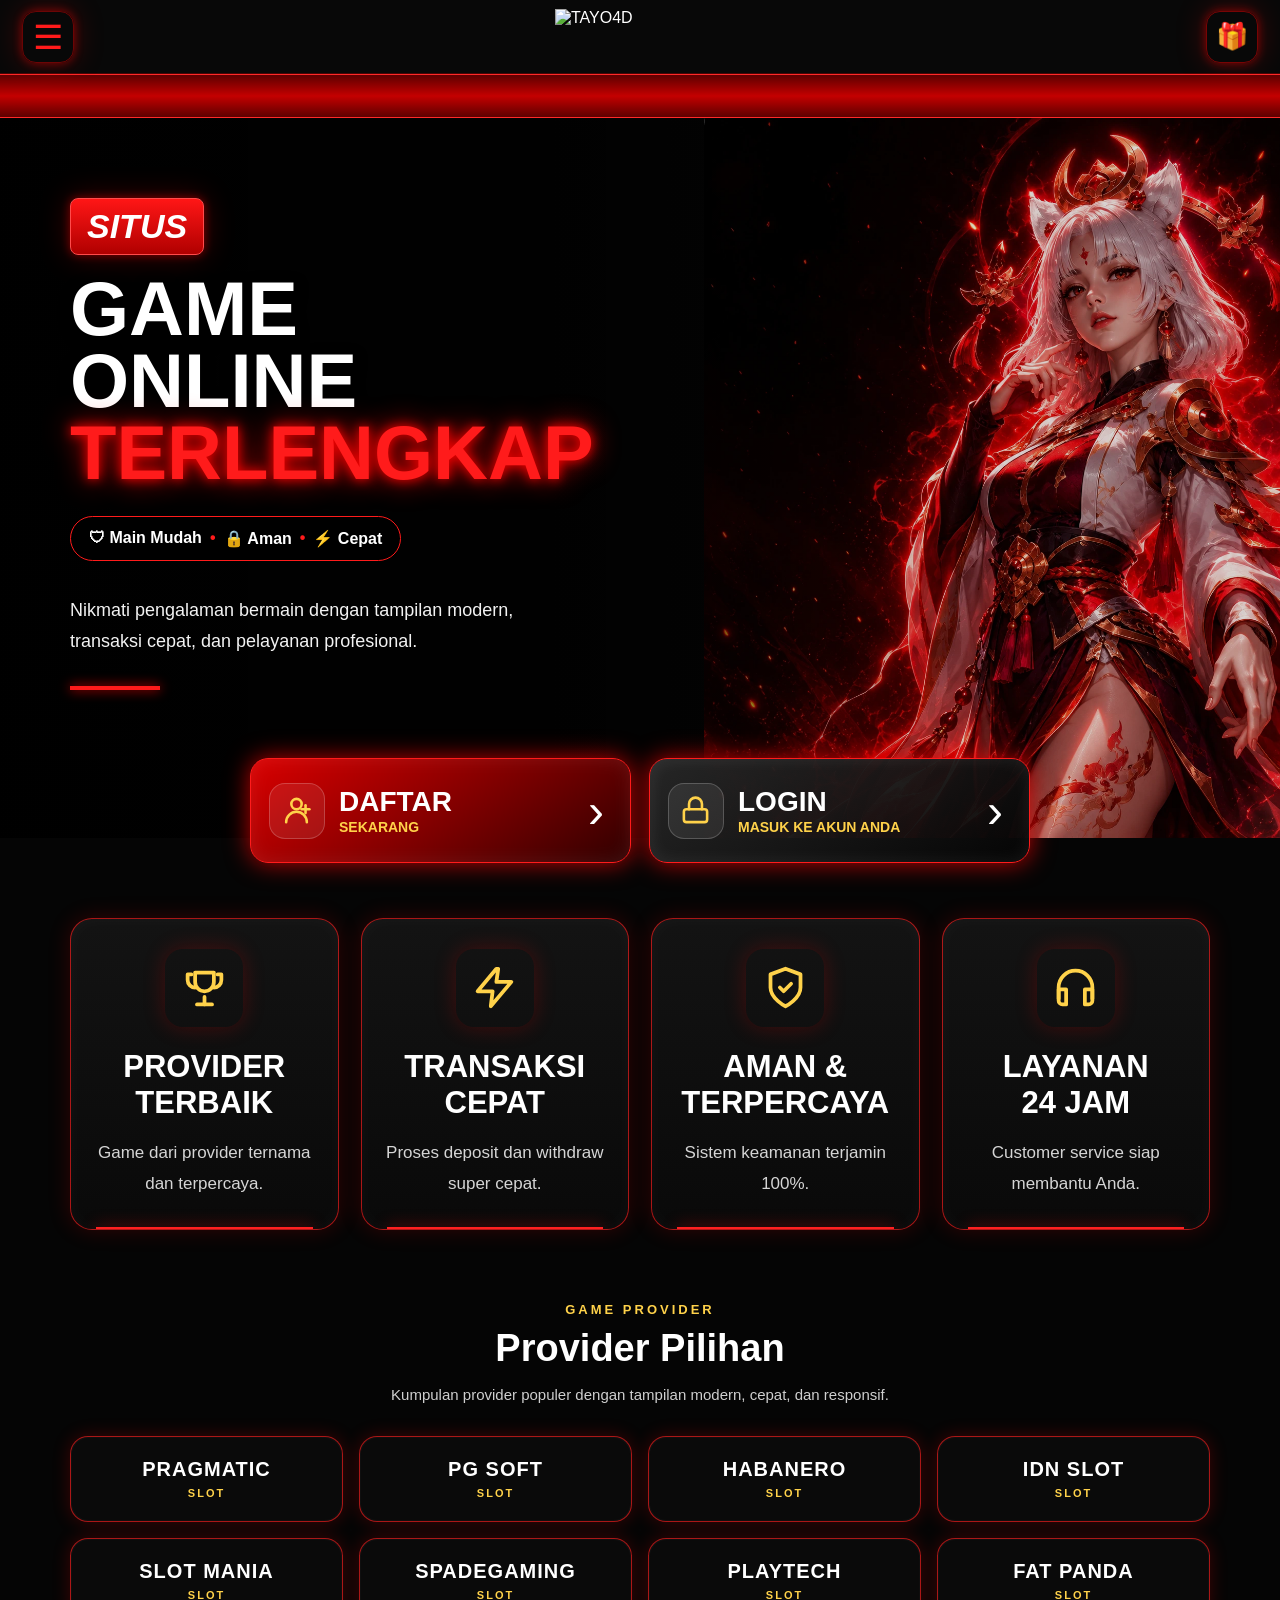
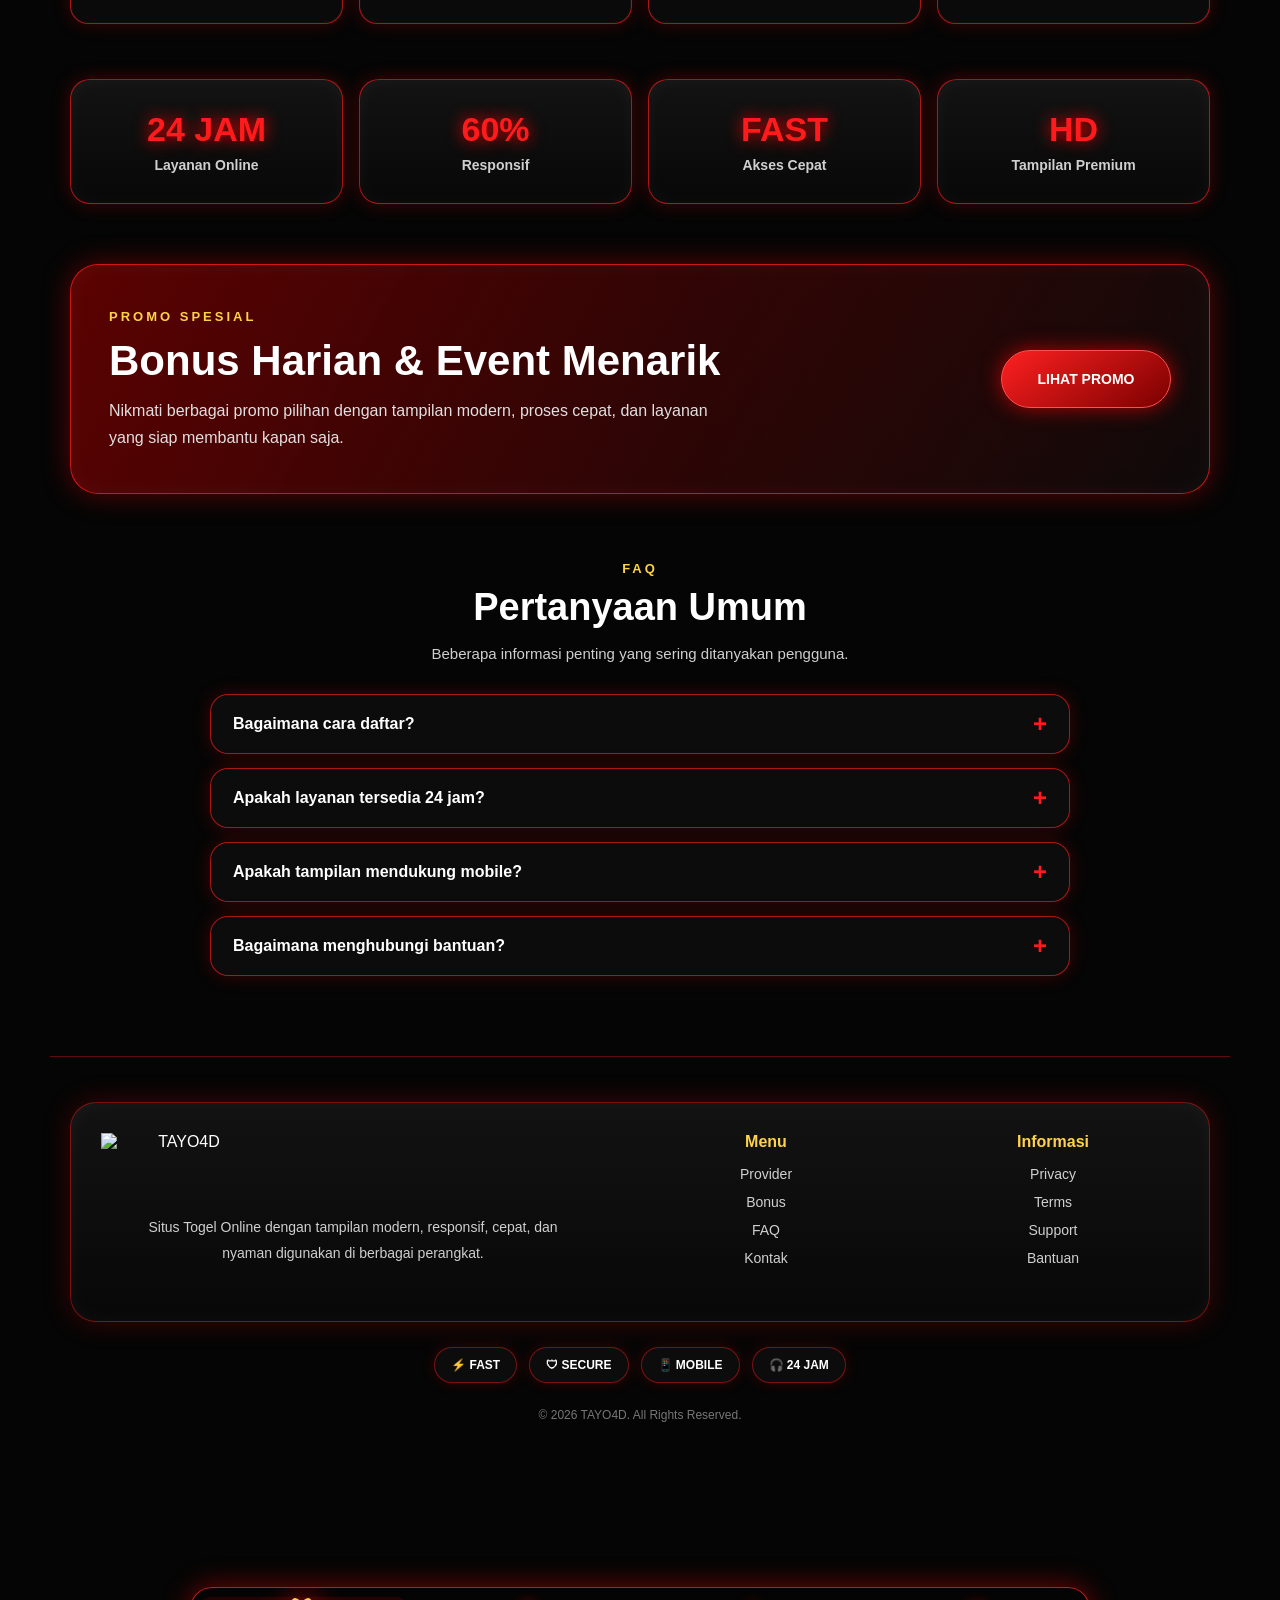
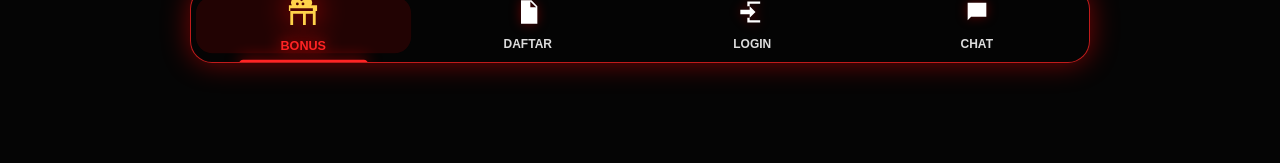
==== index.html @ 40c0941d "Add Google Search Console verification" ====
<!DOCTYPE html>
<html lang="id">


    
<head>
<meta charset="UTF-8">
<meta name="viewport" content="width=device-width, initial-scale=1.0">

<title>TAYO4D | SITUS ONLINE TERLENGKAP DAN TERBESAR</title>

<meta name="description" content="TAYO4D merupakan situs Togel online serta layanan yang aktif selama 24 jam nonstop. Siap melayani member TAYO4D yang bermain judi online, akses cepat, desain responsif, layanan 24 jam, dan pengalaman pengguna yang nyaman di semua perangkat.">
<meta name="robots" content="index,follow">
<meta name="theme-color" content="#b00000">

<link rel="manifest" href="manifest.json">
<link rel="icon" type="image/png" href="https://blogger.googleusercontent.com/img/a/AVvXsEjDtZticqPOU9KwvVpXkCI2iN1ujFBm42gglYP4zFiPpkwz1dgMJ536ct8CApjWTevQb0R-zHxw2UMWilbZ0MhPRrlmV93AtWPF2YjVeh0KekMvh37reSf0R4SKHfFQyRFzgP_nyPPDlw1DhL6e7ddwr6jitX4ZCcZq7EoqPrBt6_61q5JpNQ3dLU-YNKB-">

<link rel="canonical" href="https://heytayo-bzn.pages.dev/">
<link rel="apple-touch-icon" href="assets/images/apple-touch-icon.png">

    <link
        rel="preload"
        href="assets/images/hero.webp"
        as="image"
        fetchpriority="high">
      
<meta property="og:type" content="website">
<meta property="og:site_name" content="TAYO4D">
<meta property="og:locale" content="id_ID">
<meta property="og:url" content="https://heytayo-bzn.pages.dev/">
<meta property="og:title" content="TAYO4D | Platform Online Modern dan Responsif">
<meta property="og:description" content="Link modern, responsif, cepat, dan nyaman digunakan di semua perangkat.">
<meta property="og:image" content="https://heytayo-bzn.pages.dev/assets/images/hero.webp">
<meta property="og:image:width" content="1200">
<meta property="og:image:height" content="630">
<meta property="og:image:alt" content="TAYO4D platform online modern">

<meta name="twitter:card" content="summary_large_image">
<meta name="twitter:title" content="TAYO4D | Platform Online Modern dan Responsif">
<meta name="twitter:description" content="Link modern, responsif, cepat, dan nyaman digunakan di semua perangkat.">
<meta name="twitter:image" content="https://heytayo-bzn.pages.dev/assets/images/og-image.webp">

<link rel="stylesheet" href="assets/css/style.css">
<link rel="stylesheet" href="assets/css/animation.css">
<link rel="stylesheet" href="assets/css/responsive.css">

<script type="application/ld+json">
{
  "@context":"https://schema.org",
  "@type":"WebSite",
  "name":"TAYO4D",
  "url":"https://heytayo-bzn.pages.dev/",
  "description":"Platform online modern dengan tampilan responsif, akses cepat, dan layanan 24 jam.",
  "inLanguage":"id-ID",
  "publisher":{
    "@type":"Organization",
    "name":"TAYO4D",
    "logo":{
      "@type":"ImageObject",
      "url":"https://heytayo-bzn.pages.dev/assets/images/logo.webp"
    }
  }
}
</script>

<script type="application/ld+json">
{
 "@context":"https://schema.org",
 "@type":"Organization",
 "name":"TAYO4D",
 "url":"https://heytayo-bzn.pages.dev/",
 "logo":"https://heytayo-bzn.pages.dev/assets/images/logo.webp"
}
</script>

<script type="application/ld+json">
{
  "@context":"https://schema.org",
  "@type":"BreadcrumbList",
  "itemListElement":[
    {
      "@type":"ListItem",
      "position":1,
      "name":"Home",
      "item":"https://heytayo-bzn.pages.dev/"
    }
  ]
}
</script>

<meta name="google-site-verification" content="google7b521e99897dc1ae.html">

</head>

<body>

<a href="#main-content" class="skip-link">
    Lewati ke konten
</a>

<div class="loader" id="loader">
    <div class="loader-ring"></div>
    <p>Loading...</p>
</div>

<div class="app">

<header class="header">
    <button class="menu" aria-label="Menu">☰</button>

    <a href="index.html" class="logo">
        <img src="https://cdn.bunkerkiamat.com/tayo4d/images/logo/Tayo4d.gif" alt="TAYO4D" width="170" height="55">
    </a>

    <a href="pages/bonus.html" class="gift" aria-label="Bonus">🎁</a>
</header>

<div class="running">
    <span>🔊 🔥 Bonus Harian • Bonus Scatter • Bonus Cashback • Layanan 24 Jam Nonstop 🔥</span>
</div>

<main id="main-content">

<section class="hero">
    <div class="hero-text">
        <div class="label">SITUS</div>

        <h1>
            GAME<br>
            ONLINE<br>
            <span>TERLENGKAP</span>
        </h1>

        <div class="feature-line">
            🛡 Main Mudah <b>•</b> 🔒 Aman <b>•</b> ⚡ Cepat
        </div>

        <p>
            Nikmati pengalaman bermain dengan tampilan modern,
            transaksi cepat, dan pelayanan profesional.
        </p>
    </div>
</section>

<section class="cta">
    <a href="https://rabta.shop/Daftar"
        target="_blank"
        rel="noopener noreferrer"
        class="cta-btn daftar">
        <div class="icon icon-user" aria-hidden="true"></div>
        <div>
            <strong>DAFTAR</strong>
            <span>SEKARANG</span>
        </div>
        <em>›</em>
    </a>

    <a href="https://rabta.shop/LoginTayo4D"
        target="_blank"
        rel="noopener noreferrer"
        class="cta-btn login">
        <div class="icon icon-lock"></div>
        <div>
            <strong>LOGIN</strong>
            <span>MASUK KE AKUN ANDA</span>
        </div>
        <em>›</em>
    </a>
</section>

<section class="cards">
    <div class="card">
        <div class="card-icon icon-trophy"></div>
        <h3>PROVIDER<br>TERBAIK</h3>
        <p>Game dari provider ternama dan terpercaya.</p>
    </div>

    <div class="card">
        <div class="card-icon icon-bolt"></div>
        <h3>TRANSAKSI<br>CEPAT</h3>
        <p>Proses deposit dan withdraw super cepat.</p>
    </div>

    <div class="card">
        <div class="card-icon icon-shield"></div>
        <h3>AMAN &<br>TERPERCAYA</h3>
        <p>Sistem keamanan terjamin 100%.</p>
    </div>

    <div class="card">
        <div class="card-icon icon-headset"></div>
        <h3>LAYANAN<br>24 JAM</h3>
        <p>Customer service siap membantu Anda.</p>
    </div>
</section>

<section class="provider-section reveal">

    <div class="section-head">
        <span>GAME PROVIDER</span>
        <h2>Provider Pilihan</h2>
        <p>Kumpulan provider populer dengan tampilan modern, cepat, dan responsif.</p>
    </div>

<div class="provider-grid">
    <a href="pages/provider.html" class="provider-item">
        <strong>PRAGMATIC</strong>
        <span>SLOT</span>
    </a>

    <a href="pages/provider.html" class="provider-item">
        <strong>PG SOFT</strong>
        <span>SLOT</span>
    </a>

    <a href="pages/provider.html" class="provider-item">
        <strong>HABANERO</strong>
        <span>SLOT</span>
    </a>

    <a href="pages/provider.html" class="provider-item">
        <strong>IDN SLOT</strong>
        <span>SLOT</span>
    </a>

    <a href="pages/provider.html" class="provider-item">
        <strong>SLOT MANIA</strong>
        <span>SLOT</span>
    </a>

    <a href="pages/provider.html" class="provider-item">
        <strong>SPADEGAMING</strong>
        <span>SLOT</span>
    </a>

    <a href="pages/provider.html" class="provider-item">
        <strong>PLAYTECH</strong>
        <span>SLOT</span>
    </a>

    <a href="pages/provider.html" class="provider-item">
        <strong>FAT PANDA</strong>
        <span>SLOT</span>
    </a>
</div>

</section>

<section class="stats-section reveal">

    <div class="stat-box">
        <h3>24 JAM</h3>
        <p>Layanan Online</p>
    </div>

    <div class="stat-box">
        <h3 class="counter" data-target="100">0%</h3>
        <p>Responsif</p>
    </div>

    <div class="stat-box">
        <h3>FAST</h3>
        <p>Akses Cepat</p>
    </div>

    <div class="stat-box">
        <h3>HD</h3>
        <p>Tampilan Premium</p>
    </div>

</section>

<section class="promo-section reveal">

    <div class="promo-box">
        <div>
            <span>PROMO SPESIAL</span>
            <h2>Bonus Harian & Event Menarik</h2>
            <p>
                Nikmati berbagai promo pilihan dengan tampilan modern,
                proses cepat, dan layanan yang siap membantu kapan saja.
            </p>
        </div>

        <a href="pages/bonus.html" class="promo-btn">LIHAT PROMO</a>
    </div>

</section>

<section class="faq-section reveal">

    <div class="section-head">
        <span>FAQ</span>
        <h2>Pertanyaan Umum</h2>
        <p>Beberapa informasi penting yang sering ditanyakan pengguna.</p>
    </div>

    <div class="faq-list">

        <details class="faq-item">
            <summary>Bagaimana cara daftar?</summary>
            <p>Klik tombol daftar, isi data yang diperlukan, lalu ikuti instruksi sampai selesai.</p>
        </details>

        <details class="faq-item">
            <summary>Apakah layanan tersedia 24 jam?</summary>
            <p>Ya, layanan online tersedia setiap hari selama 24 jam.</p>
        </details>

        <details class="faq-item">
            <summary>Apakah tampilan mendukung mobile?</summary>
            <p>Ya, halaman ini dibuat mobile-first dan tetap responsif di desktop.</p>
        </details>

        <details class="faq-item">
            <summary>Bagaimana menghubungi bantuan?</summary>
            <p>Gunakan menu chat atau halaman kontak untuk menghubungi layanan bantuan.</p>
        </details>

    </div>

</section>

<footer class="footer-premium reveal">

    <div class="footer-top">

        <div class="footer-brand">
            <img src="assets/images/logo.webp" alt="TAYO4D" width="100" height="40">

            <p>
                Situs Togel Online dengan tampilan modern, responsif,
                cepat, dan nyaman digunakan di berbagai perangkat.
            </p>
        </div>

        <div class="footer-menu">
            <h3>Menu</h3>
            <a href="https://rabta.shop/QrisTayo4D">Provider</a>
            <a href="https://rabta.shop/Promotion">Bonus</a>
            <a href="https://t.me/Tayo4dmax">FAQ</a>
            <a href="https://t.me/Tayo4dmax">Kontak</a>
        </div>

        <div class="footer-menu">
            <h3>Informasi</h3>
            <a href="https://rabta.shop/LoginTayo4D">Privacy</a>
            <a href="https://rabta.shop/LoginTayo4D">Terms</a>
            <a href="https://rabta.shop/LoginTayo4D">Support</a>
            <a href="https://rabta.shop/LoginTayo4D">Bantuan</a>
        </div>

    </div>

    <div class="footer-badge">
        <span>⚡ FAST</span>
        <span>🛡 SECURE</span>
        <span>📱 MOBILE</span>
        <span>🎧 24 JAM</span>
    </div>

    <div class="footer-copy">
        © 2026 TAYO4D. All Rights Reserved.
    </div>

</footer>

</main>

<nav class="bottom-nav" aria-label="Navigasi utama">

    <a href="https://rabta.shop/Promotion"
       target="_blank"
       rel="noopener noreferrer"
       class="active">
        <div class="nav-icon icon-gift"></div>
        <span>BONUS</span>
    </a>

    <a href="https://rabta.shop/Daftar"
       target="_blank"
       rel="noopener noreferrer">
        <div class="nav-icon icon-register"></div>
        <span>DAFTAR</span>
    </a>

    <a href="https://rabta.shop/LoginTayo4D"
       target="_blank"
       rel="noopener noreferrer">
        <div class="nav-icon icon-login"></div>
        <span>LOGIN</span>
    </a>

    <a href="https://secure.livechatenterprise.com/licence/15293634/v2/open_chat.cgi"
       target="_blank"
       rel="noopener noreferrer">
        <div class="nav-icon icon-chat"></div>
        <span>CHAT</span>
    </a>

</nav>

</div>

<script src="assets/js/app.js" defer></script>
<script src="assets/js/animation.js" defer></script>
<script src="assets/js/lazyload.js" defer></script>

<div class="cursor-glow"></div>

</body>
</html>
---- assets/css/style.css ----
/* =========================================
   RESET
========================================= */

*,
*::before,
*::after{
    margin:0;
    padding:0;
    box-sizing:border-box;

}

body{
    background:#050505;
    color:#fff;
    font-family:Arial,Helvetica,sans-serif;
    overflow-x:hidden;
}

img{
    display:block;
    max-width:100%;
}

a{
    color:inherit;
    text-decoration:none;
}

button{
    border:none;
    background:none;
    cursor:pointer;
}

:root{

    --red:#ff1b1b;
    --red2:#ff3d3d;
    --gold:#ffd24a;

    --bg:#050505;
    --card:#121212;
    --card2:#1b1b1b;

    --white:#ffffff;
    --text:#dcdcdc;

    --shadow-red:
        0 0 10px rgba(255,0,0,.45),
        0 0 30px rgba(255,0,0,.25);

}

.app{

    width:100%;
    max-width:1440px;

    margin:auto;

    background:#050505;

    overflow:hidden;

    position:relative;

    padding-bottom:100px;

}

.header{

    position:sticky;

    top:0;

    z-index:999;

    height:74px;

    display:flex;

    align-items:center;

    justify-content:space-between;

    padding:0 22px;

    background:#080808;

    border-bottom:1px solid rgba(255,0,0,.25);

}

.menu{

    width:52px;
    height:52px;

    border-radius:14px;

    display:flex;

    align-items:center;

    justify-content:center;

    color:var(--red);

    font-size:34px;

    border:1px solid rgba(255,0,0,.4);

    box-shadow:var(--shadow-red);

}

.logo{

    display:flex;

    align-items:center;

    justify-content:center;

}

.logo img{

    width:170px;

    height:auto;

}

.gift{

    width:52px;
    height:52px;

    display:flex;

    align-items:center;

    justify-content:center;

    font-size:26px;

    border-radius:14px;

    border:1px solid rgba(255,0,0,.45);

    box-shadow:var(--shadow-red);

}

.running{

    height:44px;

    overflow:hidden;

    white-space:nowrap;

    display:flex;

    align-items:center;

    background:

    linear-gradient(
    180deg,
    #5d0000,
    #c40000,
    #5d0000);

    border-top:1px solid #ff2929;

    border-bottom:1px solid #ff2929;

}

.running span{

    display:inline-block;

    padding-left:100%;

    animation:running 18s linear infinite;

    font-size:15px;

    font-weight:bold;

    will-change:transform;

}

@keyframes running{

    to{

        transform:translateX(-100%);

    }

}

.hero{
    position:relative;
    min-height:720px;

    background:
        linear-gradient(
            90deg,
            rgba(0,0,0,.97) 0%,
            rgba(0,0,0,.82) 42%,
            rgba(0,0,0,.15) 72%
        ),
        url("../images/hero.webp");

    background-size:cover;
    background-position:right center;
    background-repeat:no-repeat;
}

.hero-text{

    width:100%;

    max-width:640px;

    padding-left:70px;

    position:relative;

    z-index:3;

}

/* HERO CONTENT */

.label{
    display:inline-block;
    padding:8px 16px;
    margin-bottom:18px;
    background:linear-gradient(180deg,#ff1616,#b00000);
    color:#fff;
    font-size:34px;
    font-weight:900;
    font-style:italic;
    border-radius:8px;
    border:1px solid #ff4b4b;
    box-shadow:var(--shadow-red);
}

.hero-text h1{
    font-size:76px;
    line-height:.95;
    font-weight:900;
    text-shadow:0 4px 14px #000;
    margin-bottom:26px;
}

.hero-text h1 span{
    color:var(--red);
    text-shadow:
        0 0 12px red,
        0 0 28px rgba(255,0,0,.9);
}

.feature-line{
    display:inline-flex;
    align-items:center;
    gap:8px;
    padding:12px 18px;
    margin-bottom:34px;
    border:1px solid var(--red);
    border-radius:999px;
    background:rgba(0,0,0,.65);
    font-size:16px;
    font-weight:700;
}

.feature-line b{
    color:var(--red);
}

.hero-text p{
    max-width:460px;
    color:#f2f2f2;
    font-size:18px;
    line-height:1.75;
}

.hero-text p::after{
    content:"";
    display:block;
    width:90px;
    height:4px;
    margin-top:28px;
    background:var(--red);
    box-shadow:0 0 12px red;
}

/* CTA BUTTON */

.cta{
    position:relative;
    z-index:5;
    max-width:820px;
    margin:-80px auto 0;
    padding:0 20px;
    display:grid;
    grid-template-columns:1fr 1fr;
    gap:18px;
}

.cta-btn{
    min-height:105px;
    display:grid;
    grid-template-columns:56px 1fr 24px;
    align-items:center;
    gap:14px;
    padding:18px;
    border-radius:18px;
    border:1px solid var(--red);
    color:#fff;
    background:linear-gradient(145deg,rgba(255,0,0,.85),rgba(50,0,0,.95));
    box-shadow:
        0 0 25px rgba(255,0,0,.75),
        inset 0 0 18px rgba(255,255,255,.08);
    transition:.3s;
}

.cta-btn:hover{
    transform:translateY(-6px) scale(1.02);
}

.cta-btn.login{
    background:linear-gradient(145deg,rgba(40,40,40,.95),rgba(5,5,5,.95));
}

.icon{
    width:56px;
    height:56px;
    display:flex;
    align-items:center;
    justify-content:center;
    border-radius:16px;
    font-size:26px;
    background:rgba(255,255,255,.08);
    border:1px solid rgba(255,255,255,.2);
}

.cta-btn strong{
    display:block;
    font-size:28px;
    font-weight:900;
}

.cta-btn span{
    color:var(--gold);
    font-size:14px;
    font-weight:900;
}

.cta-btn em{
    font-size:48px;
    font-style:normal;
}

/*==================================
            CARDS
==================================*/

.cards{

    width:100%;

    max-width:1180px;

    margin:55px auto 0;

    padding:0 20px;

    display:grid;

    grid-template-columns:repeat(4,1fr);

    gap:22px;

}

.card{

    position:relative;

    overflow:hidden;

    min-height:220px;

    padding:30px 22px;

    border-radius:22px;

    background:
    linear-gradient(
    180deg,
    rgba(20,20,20,.96),
    rgba(10,10,10,.92));

    border:1px solid rgba(255,30,30,.65);

    backdrop-filter:blur(18px);

    transition:.35s;

    box-shadow:

    inset 0 0 18px rgba(255,255,255,.03),

    0 0 22px rgba(255,0,0,.18);

}

.card::before{

    content:"";

    position:absolute;

    inset:0;

    opacity:0;

    transition:.4s;

    background:

    radial-gradient(circle at top,

    rgba(255,0,0,.28),

    transparent 70%);

}

.card:hover{

    transform:

    translateY(-12px)

    scale(1.03);

    border-color:#ff4040;

    box-shadow:

    0 0 28px rgba(255,0,0,.45),

    inset 0 0 20px rgba(255,255,255,.06);

}

.card:hover::before{

    opacity:1;

}

.card-icon{

    width:78px;

    height:78px;

    margin:auto;

    margin-bottom:22px;

    display:flex;

    align-items:center;

    justify-content:center;

    border-radius:18px;

    font-size:46px;

    color:#ffd84d;

    background:

    linear-gradient(
    180deg,
    rgba(255,255,255,.08),
    rgba(255,255,255,.03));

    box-shadow:

    0 0 22px rgba(255,0,0,.22);

}

.card h3{

    text-align:center;

    font-size:31px;

    font-weight:900;

    line-height:1.15;

    margin-bottom:18px;

}

.card p{

    text-align:center;

    font-size:17px;

    line-height:1.8;

    color:#d5d5d5;

}

.card::after{

    content:"";

    position:absolute;

    left:25px;

    right:25px;

    bottom:0;

    height:2px;

    background:#ff2020;

    box-shadow:

    0 0 15px red;

}

/*==================================
        BOTTOM NAV PREMIUM
==================================*/

.bottom-nav{
    width:min(900px,95%);
    height:76px;
    margin:45px auto 0;
    display:grid;
    grid-template-columns:repeat(4,1fr);
    background:rgba(5,5,5,.95);
    border:1px solid rgba(255,35,35,.75);
    border-radius:22px;
    box-shadow:0 0 28px rgba(255,0,0,.45);
    overflow:hidden;
}

.bottom-nav a{
    position:relative;
    display:flex;
    flex-direction:column;
    align-items:center;
    justify-content:center;
    gap:5px;
    color:#ddd;
    font-size:25px;
    transition:.3s;
}

.bottom-nav a span{
    font-size:12px;
    font-weight:900;
}

.bottom-nav a:hover,
.bottom-nav a.active{
    color:#ff2b2b;
    text-shadow:0 0 14px red;
}

.bottom-nav a.active::after{
    content:"";
    position:absolute;
    bottom:0;
    width:55%;
    height:4px;
    border-radius:10px 10px 0 0;
    background:#ff2424;
    box-shadow:0 0 14px red;
}

.header.scrolled{
    background:rgba(5,5,5,.92);
    backdrop-filter:blur(14px);
    box-shadow:0 0 22px rgba(255,0,0,.35);
}

/* PROVIDER SECTION */

.provider-section{
    width:100%;
    max-width:1180px;
    margin:70px auto 0;
    padding:0 20px;
}

.section-head{
    text-align:center;
    margin-bottom:28px;
}

.section-head span{
    display:inline-block;
    color:var(--gold);
    font-size:13px;
    font-weight:900;
    letter-spacing:3px;
    margin-bottom:10px;
}

.section-head h2{
    font-size:38px;
    font-weight:900;
    margin-bottom:12px;
}

.section-head p{
    max-width:560px;
    margin:auto;
    color:#cfcfcf;
    font-size:15px;
    line-height:1.7;
}

.provider-grid{
    display:grid;
    grid-template-columns:repeat(4,1fr);
    gap:16px;
}

.provider-item{
    min-height:86px;
    display:flex;
    align-items:center;
    justify-content:center;
    text-align:center;
    padding:18px;
    border-radius:18px;
    border:1px solid rgba(255,30,30,.65);
    background:rgba(15,15,15,.75);
    box-shadow:
        inset 0 0 18px rgba(255,255,255,.04),
        0 0 18px rgba(255,0,0,.22);
    color:#fff;
    font-size:18px;
    font-weight:900;
    letter-spacing:1px;
    transition:.3s;
}

.provider-item:hover{
    transform:translateY(-6px);
    border-color:#ff4040;
    box-shadow:0 0 26px rgba(255,0,0,.45);
}

/* STATS SECTION */

.stats-section{
    width:100%;
    max-width:1180px;
    margin:55px auto 0;
    padding:0 20px;
    display:grid;
    grid-template-columns:repeat(4,1fr);
    gap:16px;
}

.stat-box{
    min-height:125px;
    display:flex;
    flex-direction:column;
    align-items:center;
    justify-content:center;
    text-align:center;
    border-radius:20px;
    border:1px solid rgba(255,30,30,.65);
    background:
        linear-gradient(180deg,rgba(20,20,20,.95),rgba(8,8,8,.95));
    box-shadow:
        inset 0 0 18px rgba(255,255,255,.04),
        0 0 18px rgba(255,0,0,.25);
}

.stat-box h3{
    color:var(--red);
    font-size:34px;
    font-weight:900;
    margin-bottom:8px;
    text-shadow:0 0 16px red;
}

.stat-box p{
    color:#d0d0d0;
    font-size:14px;
    font-weight:700;
}

/* PROMO SECTION */

.promo-section{
    width:100%;
    max-width:1180px;
    margin:60px auto 0;
    padding:0 20px;
}

.promo-box{
    min-height:230px;
    display:flex;
    align-items:center;
    justify-content:space-between;
    gap:30px;
    padding:38px;
    border-radius:28px;
    border:1px solid rgba(255,30,30,.75);
    background:
        linear-gradient(120deg,rgba(120,0,0,.75),rgba(10,10,10,.95)),
        radial-gradient(circle at right,rgba(255,0,0,.35),transparent 45%);
    box-shadow:
        inset 0 0 22px rgba(255,255,255,.04),
        0 0 28px rgba(255,0,0,.35);
}

.promo-box span{
    color:var(--gold);
    font-size:13px;
    font-weight:900;
    letter-spacing:3px;
}

.promo-box h2{
    font-size:42px;
    margin:12px 0;
    font-weight:900;
}

.promo-box p{
    max-width:620px;
    color:#e0e0e0;
    font-size:16px;
    line-height:1.7;
}

.promo-btn{
    min-width:170px;
    min-height:58px;
    display:flex;
    align-items:center;
    justify-content:center;
    border-radius:999px;
    background:linear-gradient(145deg,#ff2020,#7a0000);
    border:1px solid #ff5050;
    box-shadow:0 0 20px rgba(255,0,0,.65);
    font-size:14px;
    font-weight:900;
    transition:.3s;
}

.promo-btn:hover{
    transform:translateY(-5px);
    box-shadow:0 0 30px rgba(255,0,0,.85);
}

/* FAQ SECTION */

.faq-section{
    width:100%;
    max-width:900px;
    margin:65px auto 0;
    padding:0 20px;
}

.faq-list{
    display:flex;
    flex-direction:column;
    gap:14px;
}

.faq-item{
    border-radius:18px;
    border:1px solid rgba(255,30,30,.65);
    background:rgba(15,15,15,.78);
    box-shadow:0 0 18px rgba(255,0,0,.22);
    overflow:hidden;
}

.faq-item summary{
    cursor:pointer;
    padding:20px 22px;
    font-size:16px;
    font-weight:900;
    list-style:none;
    position:relative;
}

.faq-item summary::-webkit-details-marker{
    display:none;
}

.faq-item summary::after{
    content:"+";
    position:absolute;
    right:22px;
    color:var(--red);
    font-size:24px;
    top:50%;
    transform:translateY(-50%);
}

.faq-item[open] summary::after{
    content:"−";
}

.faq-item p{
    padding:0 22px 22px;
    color:#d0d0d0;
    font-size:14px;
    line-height:1.7;
}

/* FOOTER PREMIUM */

.footer-premium{
    width:100%;
    max-width:1180px;
    margin:70px auto 0;
    padding:42px 20px 110px;
    text-align:center;
    border-top:1px solid rgba(255,30,30,.35);
}

.footer-logo{
    display:flex;
    justify-content:center;
    margin-bottom:18px;
}

.footer-logo img{
    width:160px;
    height:auto;
}

.footer-premium p{
    max-width:620px;
    margin:0 auto 25px;
    color:#cfcfcf;
    font-size:14px;
    line-height:1.7;
}

.footer-links{
    display:flex;
    justify-content:center;
    flex-wrap:wrap;
    gap:14px;
    margin-bottom:25px;
}

.footer-links a{
    padding:10px 16px;
    border-radius:999px;
    border:1px solid rgba(255,30,30,.45);
    background:rgba(15,15,15,.75);
    font-size:13px;
    font-weight:800;
    transition:.3s;
}

.footer-links a:hover{
    color:var(--red);
    box-shadow:0 0 18px rgba(255,0,0,.35);
}

.footer-copy{
    color:#777;
    font-size:12px;
}

/* PREMIUM EXPERIENCE PACK - STEP 1 */

.cta-btn,
.card,
.provider-item,
.stat-box,
.promo-btn,
.footer-links a,
.bottom-nav a{
    transition:
        transform .35s ease,
        box-shadow .35s ease,
        border-color .35s ease,
        background .35s ease,
        color .35s ease;
}

.cta-btn:hover,
.provider-item:hover,
.promo-btn:hover,
.footer-links a:hover{
    transform:translateY(-6px);
}

.card:hover{
    transform:translateY(-10px) scale(1.025);
}

.stat-box:hover{
    transform:translateY(-5px);
    box-shadow:0 0 24px rgba(255,0,0,.45);
}

.bottom-nav a.active{
    transform:scale(1.05);
}

/* PREMIUM EXPERIENCE PACK - STEP 2 */
/* Scroll reveal */

.reveal{
    opacity:0;
    transform:translateY(35px);
    transition:
        opacity .8s ease,
        transform .8s ease;
}

.reveal.show{
    opacity:1;
    transform:translateY(0);
}

/* PREMIUM EXPERIENCE PACK - STEP 3 */
/* Bottom nav active premium */

.bottom-nav a{
    overflow:hidden;
}

.bottom-nav a::before{
    content:"";
    position:absolute;
    inset:10px;
    border-radius:16px;
    background:rgba(255,0,0,.12);
    opacity:0;
    transition:.35s;
}

.bottom-nav a:hover::before,
.bottom-nav a.active::before{
    opacity:1;
}

.bottom-nav a:hover{
    transform:translateY(-3px);
}

.bottom-nav a.active{
    color:#ff2b2b;
    text-shadow:0 0 14px red;
}

.counter{
    animation:statGlow 2s ease-in-out infinite;
}

@keyframes statGlow{
    0%,100%{
        text-shadow:0 0 12px rgba(255,0,0,.65);
    }
    50%{
        text-shadow:0 0 24px rgba(255,0,0,1);
    }
}

/* PREMIUM EXPERIENCE PACK - STEP 5 */
/* Loading screen */

.loader{
    position:fixed;
    inset:0;
    z-index:99999;
    display:flex;
    flex-direction:column;
    align-items:center;
    justify-content:center;
    gap:18px;
    background:#050505;
    transition:opacity .45s ease, visibility .45s ease;
}

.loader.hide{
    opacity:0;
    visibility:hidden;
}

.loader-ring{
    width:58px;
    height:58px;
    border-radius:50%;
    border:4px solid rgba(255,255,255,.12);
    border-top-color:var(--red);
    box-shadow:0 0 22px rgba(255,0,0,.75);
    animation:loaderSpin 1s linear infinite;
}

.loader p{
    color:#fff;
    font-size:14px;
    font-weight:900;
    letter-spacing:2px;
}

@keyframes loaderSpin{
    to{
        transform:rotate(360deg);
    }
}

/*==================================
        CURSOR GLOW
==================================*/

.cursor-glow{

    position:fixed;

    width:260px;

    height:260px;

    left:0;

    top:0;

    border-radius:50%;

    pointer-events:none;

    z-index:1;

    opacity:.28;

    transform:translate(-50%,-50%);

    background:
    radial-gradient(circle,
    rgba(255,40,40,.35),
    rgba(255,0,0,.08),
    transparent 72%);

    filter:blur(12px);

    transition:
    transform .08s linear,
    opacity .25s;

}

/* SVG ICON PREMIUM PACK */

.icon,
.card-icon{
    background-position:center;
    background-repeat:no-repeat;
    background-size:58%;
}

.icon-user{
    background-image:url("data:image/svg+xml,%3Csvg xmlns='http://www.w3.org/2000/svg' viewBox='0 0 24 24' fill='none' stroke='%23ffd24a' stroke-width='2' stroke-linecap='round' stroke-linejoin='round'%3E%3Cpath d='M20 21a8 8 0 0 0-16 0'/%3E%3Ccircle cx='12' cy='7' r='4'/%3E%3Cpath d='M19 8v6'/%3E%3Cpath d='M22 11h-6'/%3E%3C/svg%3E");
}

.icon-lock{
    background-image:url("data:image/svg+xml,%3Csvg xmlns='http://www.w3.org/2000/svg' viewBox='0 0 24 24' fill='none' stroke='%23ffd24a' stroke-width='2' stroke-linecap='round' stroke-linejoin='round'%3E%3Crect x='3' y='11' width='18' height='10' rx='2'/%3E%3Cpath d='M7 11V7a5 5 0 0 1 10 0v4'/%3E%3C/svg%3E");
}

.icon-trophy{
    background-image:url("data:image/svg+xml,%3Csvg xmlns='http://www.w3.org/2000/svg' viewBox='0 0 24 24' fill='none' stroke='%23ffd24a' stroke-width='2' stroke-linecap='round' stroke-linejoin='round'%3E%3Cpath d='M8 21h8'/%3E%3Cpath d='M12 17v4'/%3E%3Cpath d='M7 4h10v5a5 5 0 0 1-10 0V4Z'/%3E%3Cpath d='M5 5H3v3a4 4 0 0 0 4 4'/%3E%3Cpath d='M19 5h2v3a4 4 0 0 1-4 4'/%3E%3C/svg%3E");
}

.icon-bolt{
    background-image:url("data:image/svg+xml,%3Csvg xmlns='http://www.w3.org/2000/svg' viewBox='0 0 24 24' fill='none' stroke='%23ffd24a' stroke-width='2' stroke-linecap='round' stroke-linejoin='round'%3E%3Cpath d='M13 2 3 14h8l-1 8 11-13h-8l1-7Z'/%3E%3C/svg%3E");
}

.icon-shield{
    background-image:url("data:image/svg+xml,%3Csvg xmlns='http://www.w3.org/2000/svg' viewBox='0 0 24 24' fill='none' stroke='%23ffd24a' stroke-width='2' stroke-linecap='round' stroke-linejoin='round'%3E%3Cpath d='M12 22s8-4 8-10V5l-8-3-8 3v7c0 6 8 10 8 10Z'/%3E%3Cpath d='m9 12 2 2 4-4'/%3E%3C/svg%3E");
}

.icon-headset{
    background-image:url("data:image/svg+xml,%3Csvg xmlns='http://www.w3.org/2000/svg' viewBox='0 0 24 24' fill='none' stroke='%23ffd24a' stroke-width='2' stroke-linecap='round' stroke-linejoin='round'%3E%3Cpath d='M3 18v-6a9 9 0 0 1 18 0v6'/%3E%3Cpath d='M21 19a2 2 0 0 1-2 2h-2v-8h4v6Z'/%3E%3Cpath d='M3 19a2 2 0 0 0 2 2h2v-8H3v6Z'/%3E%3C/svg%3E");
}

/*==================================
      PREMIUM NAV ICON
==================================*/

.nav-icon{

    width:28px;

    height:28px;

    margin-bottom:6px;

    background-repeat:no-repeat;

    background-position:center;

    background-size:contain;

    transition:.35s;

    filter:
    drop-shadow(0 0 6px rgba(255,0,0,.35));

}

.bottom-nav a:hover .nav-icon{

    transform:
    scale(1.15);

}

.bottom-nav a.active .nav-icon{

    transform:
    scale(1.15);

    filter:

    drop-shadow(0 0 12px red);

}

.icon-gift{

background-image:url("data:image/svg+xml,%3Csvg xmlns='http://www.w3.org/2000/svg' fill='%23ffd24a' viewBox='0 0 24 24'%3E%3Cpath d='M20 7h-2.18A3 3 0 0013 3a2.98 2.98 0 00-2 1 2.98 2.98 0 00-2-1 3 3 0 00-4.82 4H2v4h1v10h18V11h1V7Zm-8-2a1 1 0 011 1 1 1 0 01-2 0 1 1 0 011-1Zm-4 2a1 1 0 010-2 1 1 0 010 2Zm4 14H5v-8h7v8Zm7 0h-5v-8h5v8Zm0-10H3V9h16v2Z'/%3E%3C/svg%3E");

}

.icon-register{

background-image:url("data:image/svg+xml,%3Csvg xmlns='http://www.w3.org/2000/svg' fill='%23ffffff' viewBox='0 0 24 24'%3E%3Cpath d='M6 2h9l5 5v15H6zM14 3v5h5'/%3E%3C/svg%3E");

}

.icon-login{

background-image:url("data:image/svg+xml,%3Csvg xmlns='http://www.w3.org/2000/svg' fill='%23ffffff' viewBox='0 0 24 24'%3E%3Cpath d='M10 17l5-5-5-5v3H2v4h8v3Zm9-14H8v4h2V5h9v14h-9v-2H8v4h11V3Z'/%3E%3C/svg%3E");

}

.icon-chat{

background-image:url("data:image/svg+xml,%3Csvg xmlns='http://www.w3.org/2000/svg' fill='%23ffffff' viewBox='0 0 24 24'%3E%3Cpath d='M4 4h16v12H7l-3 3V4z'/%3E%3C/svg%3E");

}

.bottom-nav a.active{

    animation:

    navPulse 2s infinite;

}

@keyframes navPulse{

0%,100%{

transform:scale(1);

}

50%{

transform:scale(1.08);

}

}

/* STEP 9 - PROVIDER LOGO PREMIUM */

.provider-item{
    flex-direction:column;
    gap:6px;
    position:relative;
    overflow:hidden;
}

.provider-item::before{
    content:"";
    position:absolute;
    inset:-60%;
    background:conic-gradient(
        transparent,
        rgba(255,0,0,.35),
        transparent,
        rgba(255,210,74,.25),
        transparent
    );
    opacity:0;
    transition:.4s;
}

.provider-item::after{
    content:"";
    position:absolute;
    inset:1px;
    border-radius:17px;
    background:rgba(10,10,10,.92);
    z-index:1;
}

.provider-item strong,
.provider-item span{
    position:relative;
    z-index:2;
}

.provider-item strong{
    font-size:20px;
    font-weight:900;
    color:#fff;
}

.provider-item span{
    color:var(--gold);
    font-size:11px;
    font-weight:900;
    letter-spacing:2px;
}

.provider-item:hover::before{
    opacity:1;
    animation:providerRotate 3s linear infinite;
}

@keyframes providerRotate{
    to{
        transform:rotate(360deg);
    }
}

/* STEP 10 - PREMIUM FOOTER UPGRADE */

.footer-premium{
    width:100%;
    max-width:1180px;
    margin:80px auto 0;
    padding:45px 20px 120px;
    border-top:1px solid rgba(255,30,30,.35);
}

.footer-top{
    display:grid;
    grid-template-columns:2fr 1fr 1fr;
    gap:35px;
    padding:30px;
    border-radius:26px;
    border:1px solid rgba(255,30,30,.45);
    background:
        linear-gradient(180deg,rgba(20,20,20,.92),rgba(8,8,8,.95));
    box-shadow:
        inset 0 0 20px rgba(255,255,255,.04),
        0 0 28px rgba(255,0,0,.22);
}

.footer-brand img{
    width:160px;
    height:auto;
    margin-bottom:18px;
}

.footer-brand p{
    max-width:420px;
    color:#cfcfcf;
    font-size:14px;
    line-height:1.8;
}

.footer-menu h3{
    color:var(--gold);
    font-size:16px;
    margin-bottom:15px;
}

.footer-menu a{
    display:block;
    color:#d0d0d0;
    font-size:14px;
    margin-bottom:12px;
    transition:.3s;
}

.footer-menu a:hover{
    color:var(--red);
    transform:translateX(6px);
}

.footer-badge{
    display:flex;
    justify-content:center;
    flex-wrap:wrap;
    gap:12px;
    margin:25px 0;
}

.footer-badge span{
    padding:10px 16px;
    border-radius:999px;
    border:1px solid rgba(255,30,30,.45);
    background:rgba(15,15,15,.75);
    color:#fff;
    font-size:12px;
    font-weight:900;
    box-shadow:0 0 14px rgba(255,0,0,.18);
}

.footer-copy{
    text-align:center;
    color:#777;
    font-size:12px;
}

.skip-link{

    position:absolute;

    left:-9999px;

    top:20px;

    background:#ff2020;

    color:#fff;

    padding:12px 18px;

    border-radius:8px;

    z-index:99999;

}

.skip-link:focus{

    left:20px;

}
---- assets/css/animation.css ----
/* ======================================
   PREMIUM ANIMATION
====================================== */

@keyframes glowPulse{
    0%,
    100%{
        box-shadow:0 0 18px rgba(255,0,0,.45);
    }

    50%{
        box-shadow:0 0 34px rgba(255,0,0,.85);
    }
}

@keyframes fadeUp{
    from{
        opacity:0;
        transform:translateY(28px);
    }

    to{
        opacity:1;
        transform:translateY(0);
    }
}

@keyframes shineMove{
    from{
        transform:translateX(-160px) rotate(28deg);
    }

    to{
        transform:translateX(950px) rotate(28deg);
    }
}

.running span{
    will-change:transform;
}

.hero-text{
    animation:fadeUp .8s ease both;
}

.cta{
    animation:fadeUp 1s ease both;
}

.card{
    animation:fadeUp .9s ease both;
}

/*
   Gunakan glowPulse di sini saja.
   Hapus animasi softGlow untuk logo, menu, dan gift dari style.css.
*/
.logo,
.menu,
.gift{
    animation:glowPulse 3.2s ease-in-out infinite;
}

/* Tombol shine */
.cta-btn{
    position:relative;
    overflow:hidden;
    isolation:isolate;
}

.cta-btn::before{
    content:"";
    position:absolute;
    top:-50%;
    left:-80px;
    z-index:0;
    width:45px;
    height:200%;
    pointer-events:none;
    background:rgba(255,255,255,.24);
    transform:rotate(28deg);
    animation:shineMove 4s ease-in-out infinite;
}

.cta-btn > *{
    position:relative;
    z-index:1;
}

/* Accessibility */
@media (prefers-reduced-motion:reduce){

    html{
        scroll-behavior:auto;
    }

    *,
    *::before,
    *::after{
        animation-duration:.01ms !important;
        animation-iteration-count:1 !important;
        transition-duration:.01ms !important;
    }
}
---- assets/css/responsive.css ----
/* ======================================
   RESPONSIVE
====================================== */

/* MOBILE */
@media (max-width:767px){

    .app{
        max-width:430px;
        padding-bottom:105px;
    }

    .header{
        height:68px;
        padding:0 14px;
    }

    .logo img{
        width:135px;
    }

    .menu,
    .gift{
        width:46px;
        height:46px;
        font-size:24px;
    }

    .running{
        height:42px;
    }

    .running span{
        font-size:13px;
    }

    .hero{
        min-height:580px;
        background-size:cover;
        background-position:78% center;
    }

    .hero-text{
        max-width:290px;
        padding:55px 20px 0;
    }

    .label{
        padding:6px 12px;
        font-size:24px;
    }

    .hero-text h1{
        margin-bottom:18px;
        font-size:44px;
    }

    .feature-line{
        padding:8px 12px;
        margin-bottom:22px;
        font-size:12px;
    }

    .hero-text p{
        font-size:14px;
        line-height:1.65;
    }

    .cta{
        margin-top:-35px;
        padding:0 14px;
        gap:12px;
    }

    .cta-btn{
        min-height:86px;
        grid-template-columns:42px minmax(0,1fr) 14px;
        gap:10px;
        padding:12px;
    }

    .icon{
        width:42px;
        height:42px;
        font-size:20px;
    }

    .cta-btn strong{
        font-size:18px;
    }

    .cta-btn span{
        font-size:11px;
    }

    .cta-btn em{
        font-size:28px;
    }

    .cards{
        grid-template-columns:repeat(2,minmax(0,1fr));
        gap:12px;
        margin-top:30px;
        padding-bottom:35px;
    }

    .card{
        min-height:160px;
        padding:18px 12px;
    }

    .card-icon{
        width:58px;
        height:58px;
        margin-bottom:14px;
        font-size:34px;
    }

    .card h3{
        font-size:18px;
    }

    .card p{
        font-size:13px;
        line-height:1.5;
    }

    .provider-section{
        margin-top:50px;
        padding:0 16px 95px;
    }

    .provider-grid{
        grid-template-columns:repeat(2,minmax(0,1fr));
        gap:12px;
    }

    .provider-item{
        min-height:72px;
        border-radius:15px;
        font-size:14px;
    }

    .provider-item strong{
        font-size:15px;
    }

    .provider-item span{
        font-size:10px;
    }

    .section-head h2{
        font-size:28px;
    }

    .section-head p{
        font-size:13px;
    }

    .stats-section{
        grid-template-columns:repeat(2,minmax(0,1fr));
        gap:12px;
        margin-top:42px;
        padding:0 16px;
    }

    .stat-box{
        min-height:95px;
        border-radius:16px;
    }

    .stat-box h3{
        font-size:26px;
    }

    .stat-box p{
        font-size:12px;
    }

    .promo-section{
        margin-top:45px;
        padding:0 16px;
    }

    .promo-box{
        min-height:auto;
        flex-direction:column;
        align-items:flex-start;
        padding:28px 22px;
        border-radius:22px;
    }

    .promo-box h2{
        font-size:28px;
    }

    .promo-box p{
        font-size:14px;
    }

    .promo-btn{
        width:100%;
    }

    .faq-section{
        margin-top:50px;
        padding:0 16px;
    }

    .faq-item summary{
        padding:18px 48px 18px 18px;
        font-size:14px;
    }

    .faq-item p{
        padding:0 18px 18px;
        font-size:13px;
    }

    .footer-premium{
        margin-top:60px;
        padding:35px 16px 120px;
    }

    .footer-top{
        grid-template-columns:1fr;
        gap:25px;
        padding:24px 20px;
    }

    .footer-brand,
    .footer-menu{
        text-align:center;
    }

    .footer-brand img{
        width:135px;
        margin:0 auto 16px;
    }

    .footer-brand p{
        margin:auto;
        font-size:13px;
    }

    .footer-menu a:hover{
        transform:none;
    }

    .footer-badge span{
        padding:9px 13px;
        font-size:11px;
    }

    .bottom-nav{
        position:fixed;
        left:50%;
        bottom:0;
        z-index:999;
        width:100%;
        max-width:430px;
        height:72px;
        margin:0;
        border-radius:20px 20px 0 0;
        transform:translateX(-50%);
    }

    .cursor-glow{
        display:none;
    }
}

/* TABLET */
@media (min-width:768px) and (max-width:1023px){

    .hero{
        min-height:650px;
        background-position:72% center;
    }

    .hero-text{
        max-width:500px;
        padding-left:40px;
    }

    .hero-text h1{
        font-size:58px;
    }

    .cards,
    .provider-grid,
    .stats-section{
        grid-template-columns:repeat(2,minmax(0,1fr));
    }

    .footer-top{
        grid-template-columns:1.5fr 1fr 1fr;
    }
}

/* DESKTOP */
@media (min-width:1024px){

    .hero{
        min-height:720px;
        background-color:#050505;
        background-size:auto 100%;
        background-position:right center;
    }

    .hero-text{
        max-width:620px;
        padding-top:80px;
        padding-left:70px;
    }

    .hero-text h1{
        font-size:76px;
    }

    .cards,
    .provider-grid,
    .stats-section{
        grid-template-columns:repeat(4,minmax(0,1fr));
    }
}

/* LARGE DESKTOP */
@media (min-width:1440px){

    .hero{
        min-height:820px;
    }

    .hero-text h1{
        font-size:88px;
    }
}
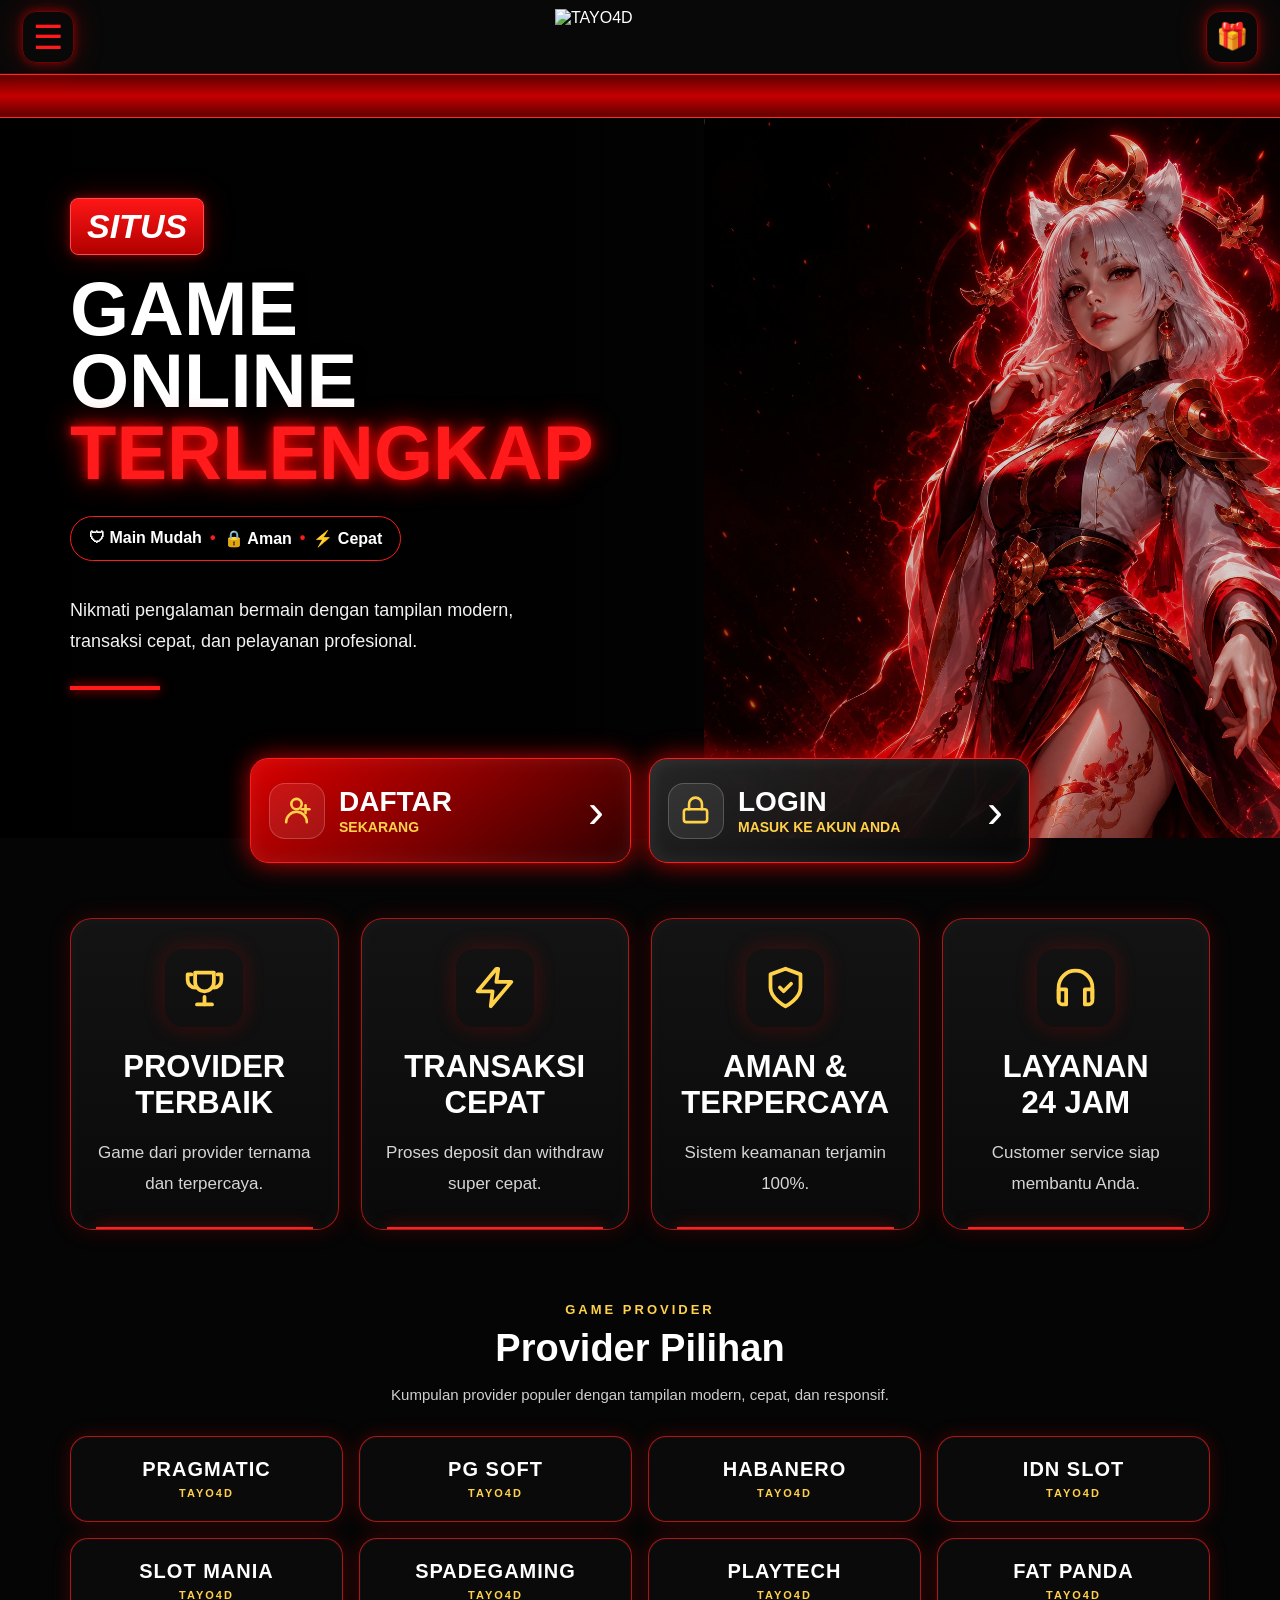
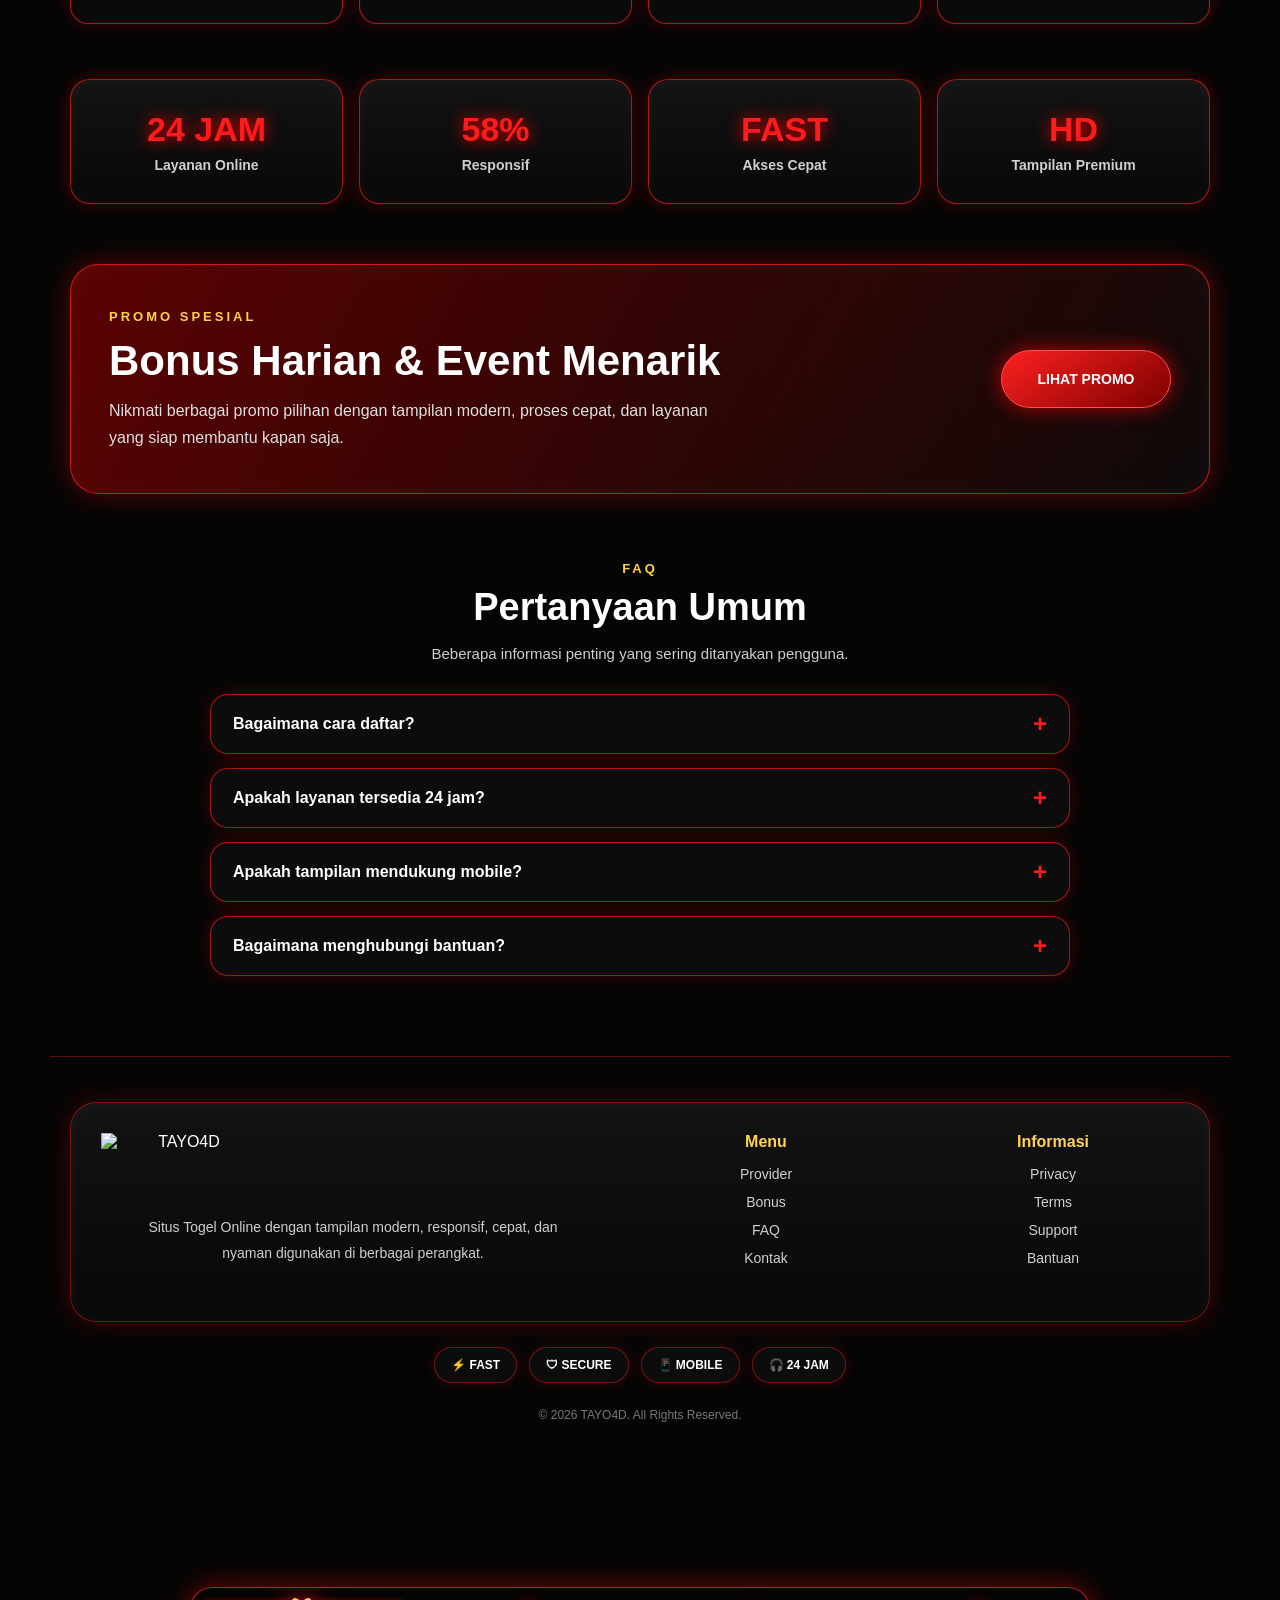
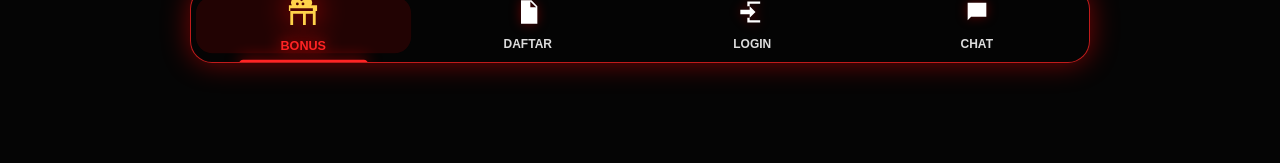
==== commit c1592bae: "Update logo text" ====
--- a/index.html
+++ b/index.html
@@ -206,42 +206,42 @@
 <div class="provider-grid">
     <a href="pages/provider.html" class="provider-item">
         <strong>PRAGMATIC</strong>
-        <span>SLOT</span>
+        <span>TAYO4D</span>
     </a>
 
     <a href="pages/provider.html" class="provider-item">
         <strong>PG SOFT</strong>
-        <span>SLOT</span>
+        <span>TAYO4D</span>
     </a>
 
     <a href="pages/provider.html" class="provider-item">
         <strong>HABANERO</strong>
-        <span>SLOT</span>
+        <span>TAYO4D</span>
     </a>
 
     <a href="pages/provider.html" class="provider-item">
         <strong>IDN SLOT</strong>
-        <span>SLOT</span>
+        <span>TAYO4D</span>
     </a>
 
     <a href="pages/provider.html" class="provider-item">
         <strong>SLOT MANIA</strong>
-        <span>SLOT</span>
+        <span>TAYO4D</span>
     </a>
 
     <a href="pages/provider.html" class="provider-item">
         <strong>SPADEGAMING</strong>
-        <span>SLOT</span>
+        <span>TAYO4D</span>
     </a>
 
     <a href="pages/provider.html" class="provider-item">
         <strong>PLAYTECH</strong>
-        <span>SLOT</span>
+        <span>TAYO4D</span>
     </a>
 
     <a href="pages/provider.html" class="provider-item">
         <strong>FAT PANDA</strong>
-        <span>SLOT</span>
+        <span>TAYO4D</span>
     </a>
 </div>
 
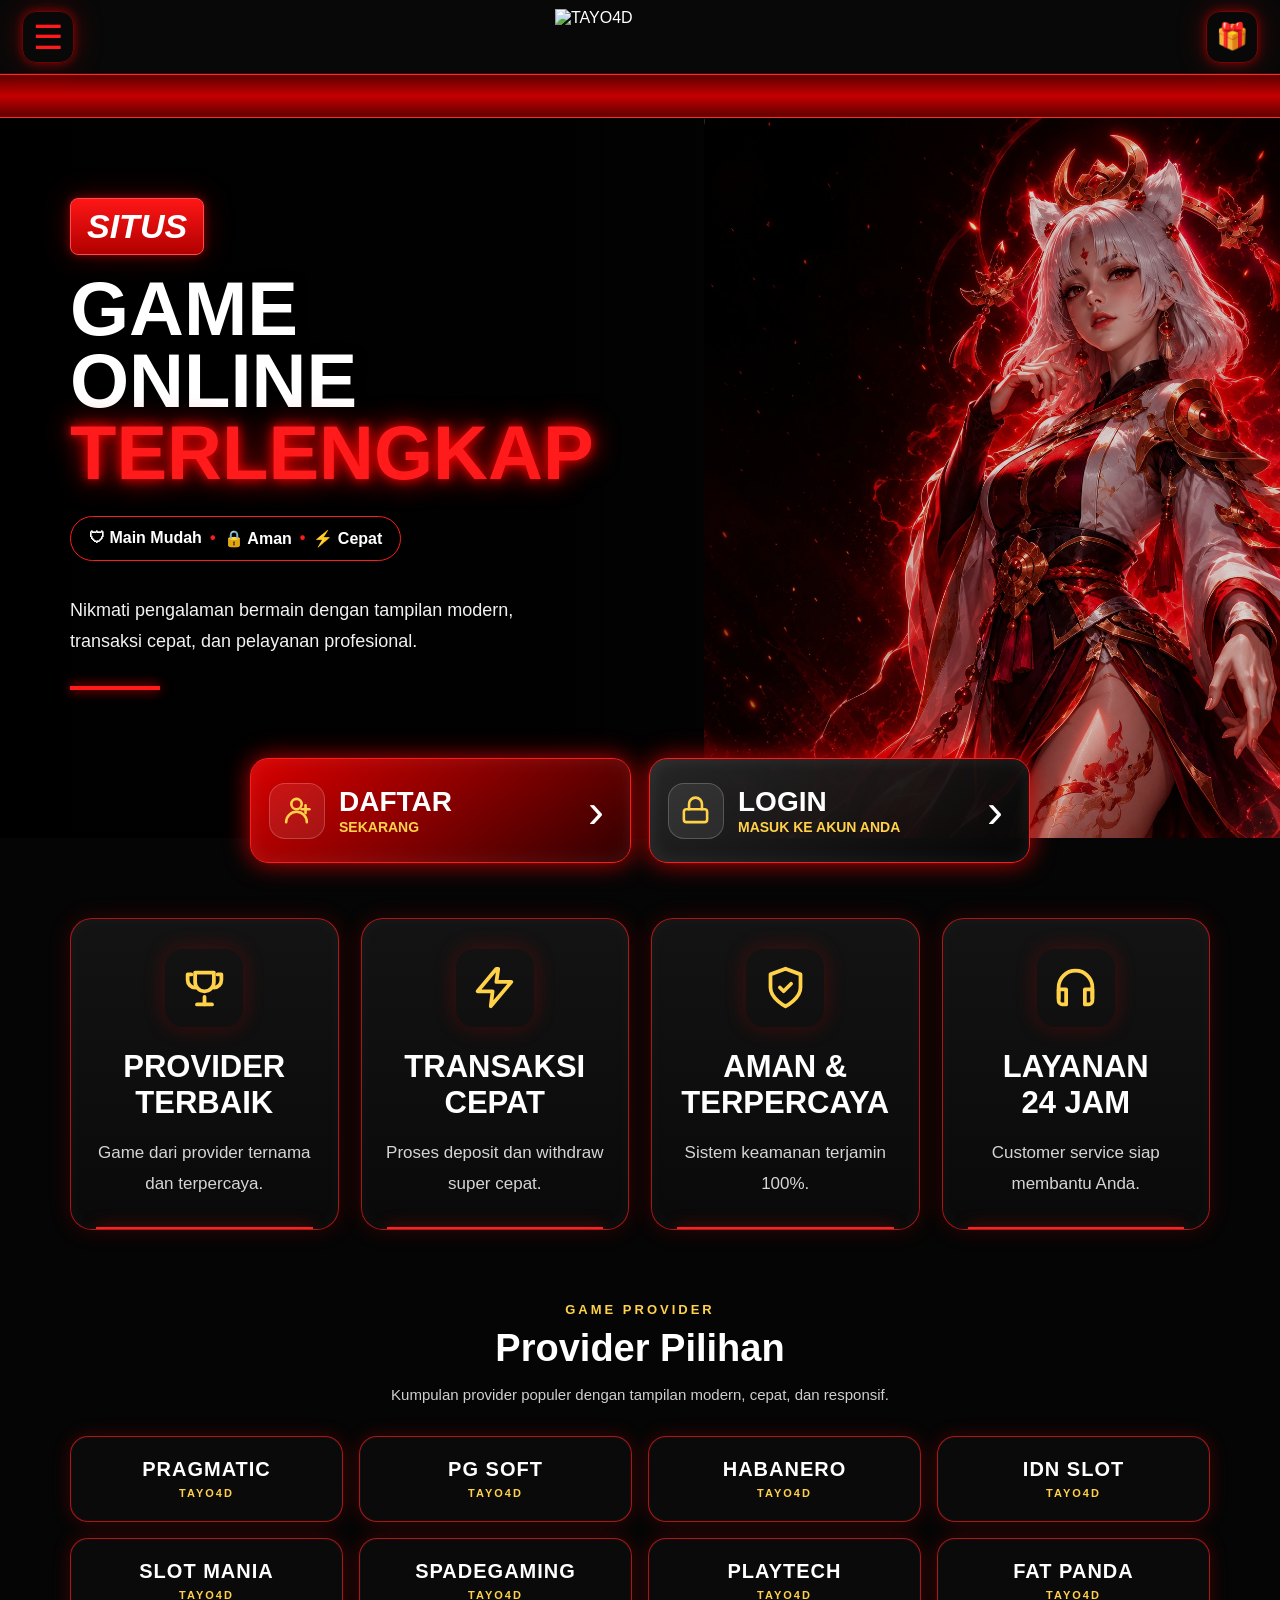
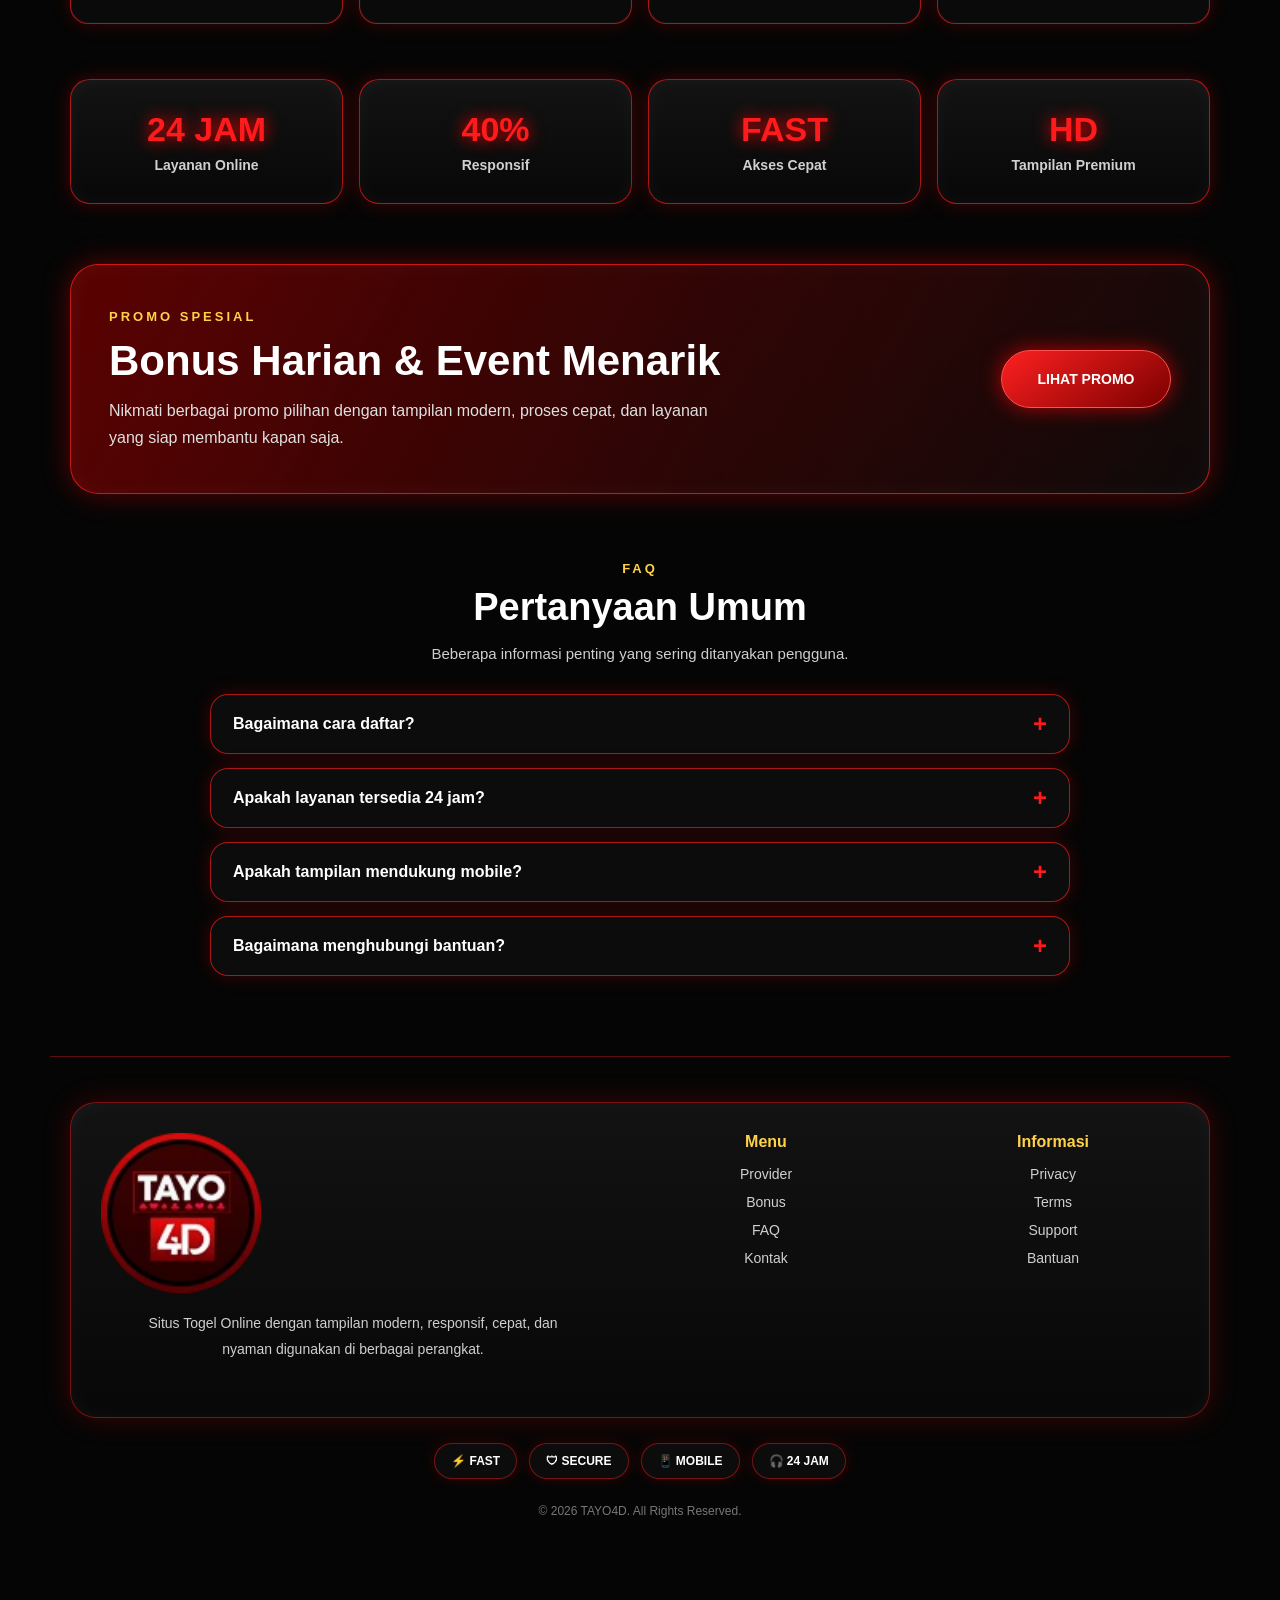
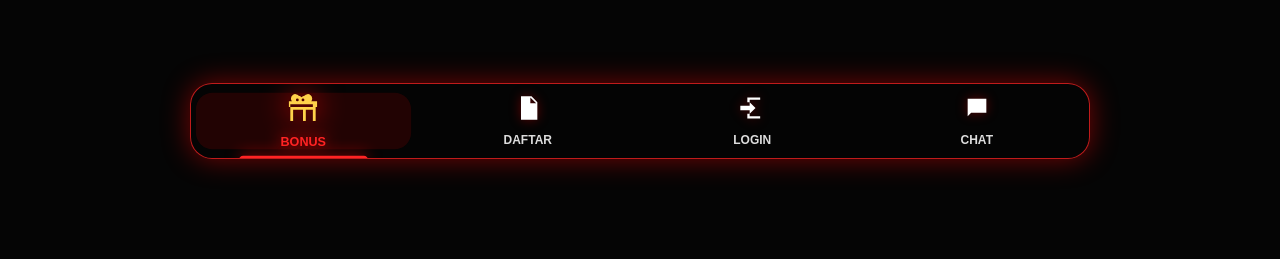
==== commit c23856c6: "Add validated AMP landing page" ====
--- a/index.html
+++ b/index.html
@@ -18,6 +18,8 @@
 
 <link rel="canonical" href="https://heytayo-bzn.pages.dev/">
 <link rel="apple-touch-icon" href="assets/images/apple-touch-icon.png">
+
+<link rel="amphtml" href="https://heytayo-bzn.pages.dev/amp.html">
 
     <link
         rel="preload"
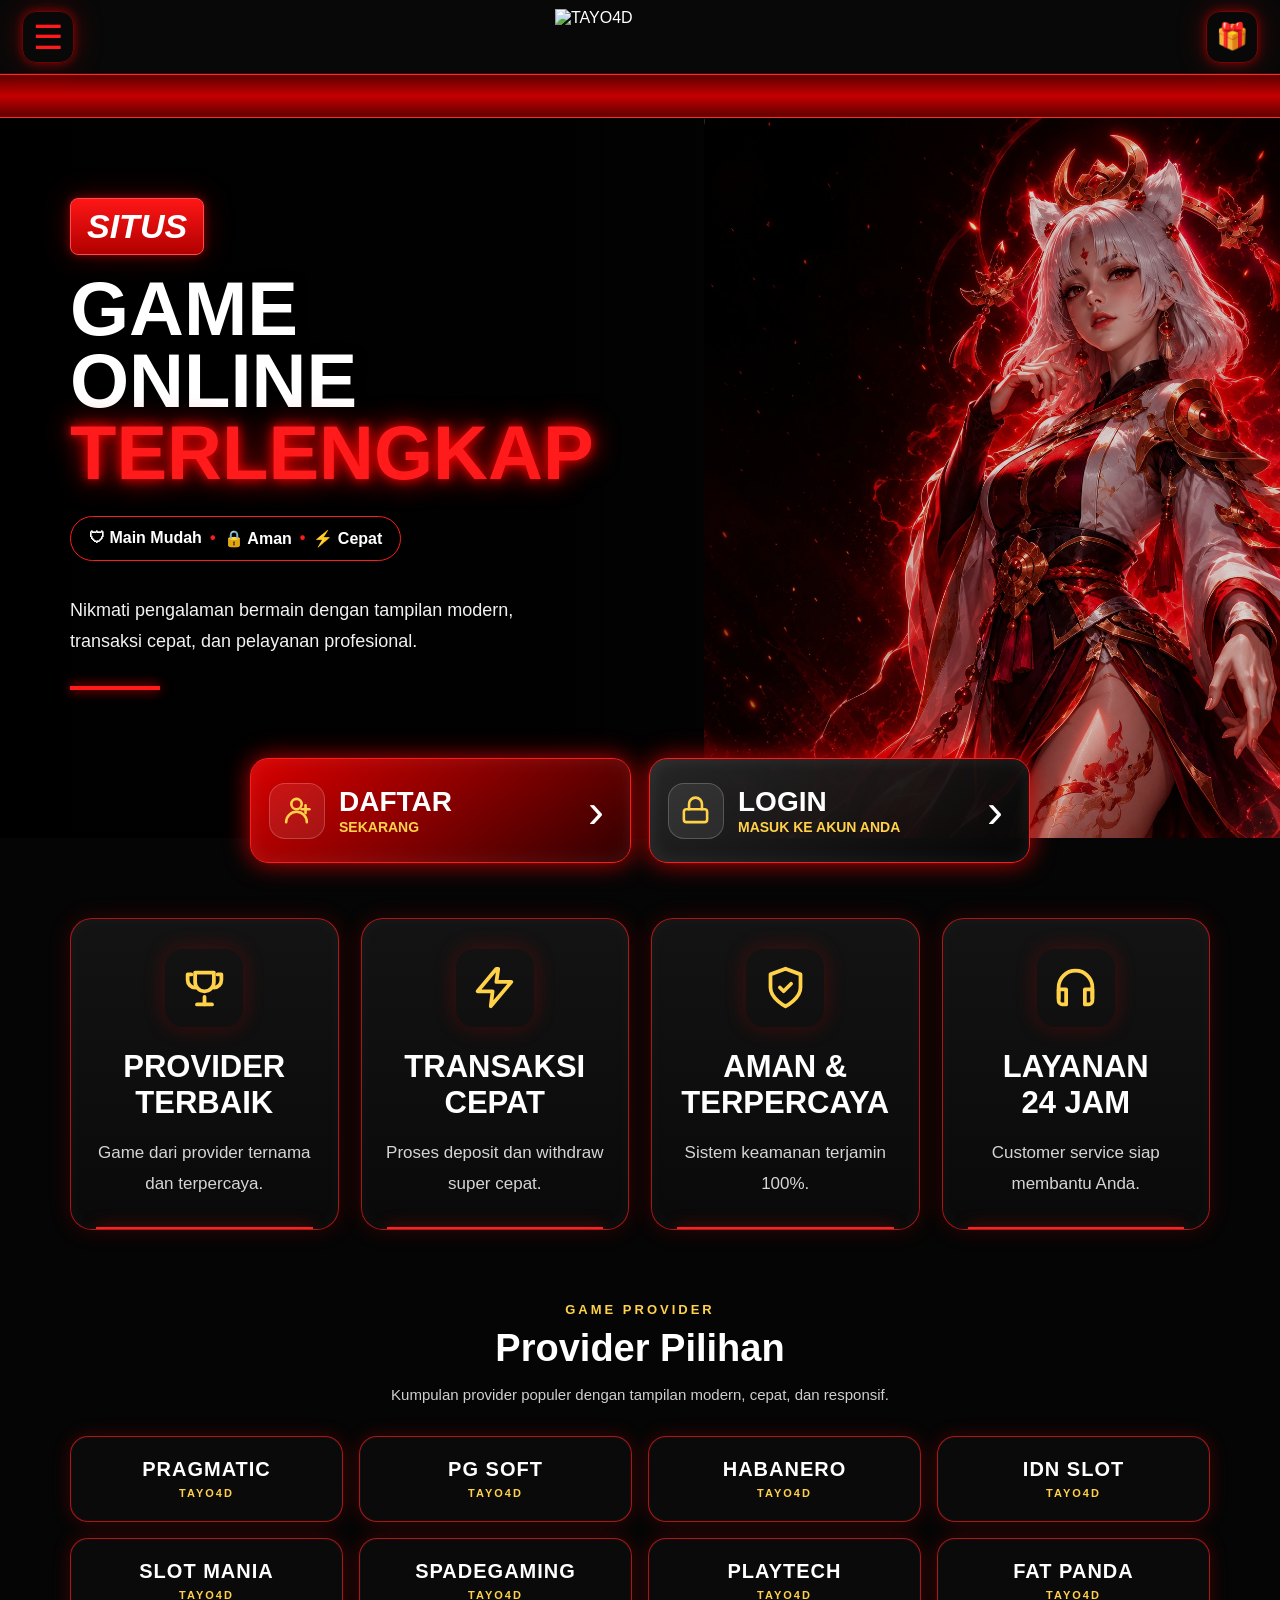
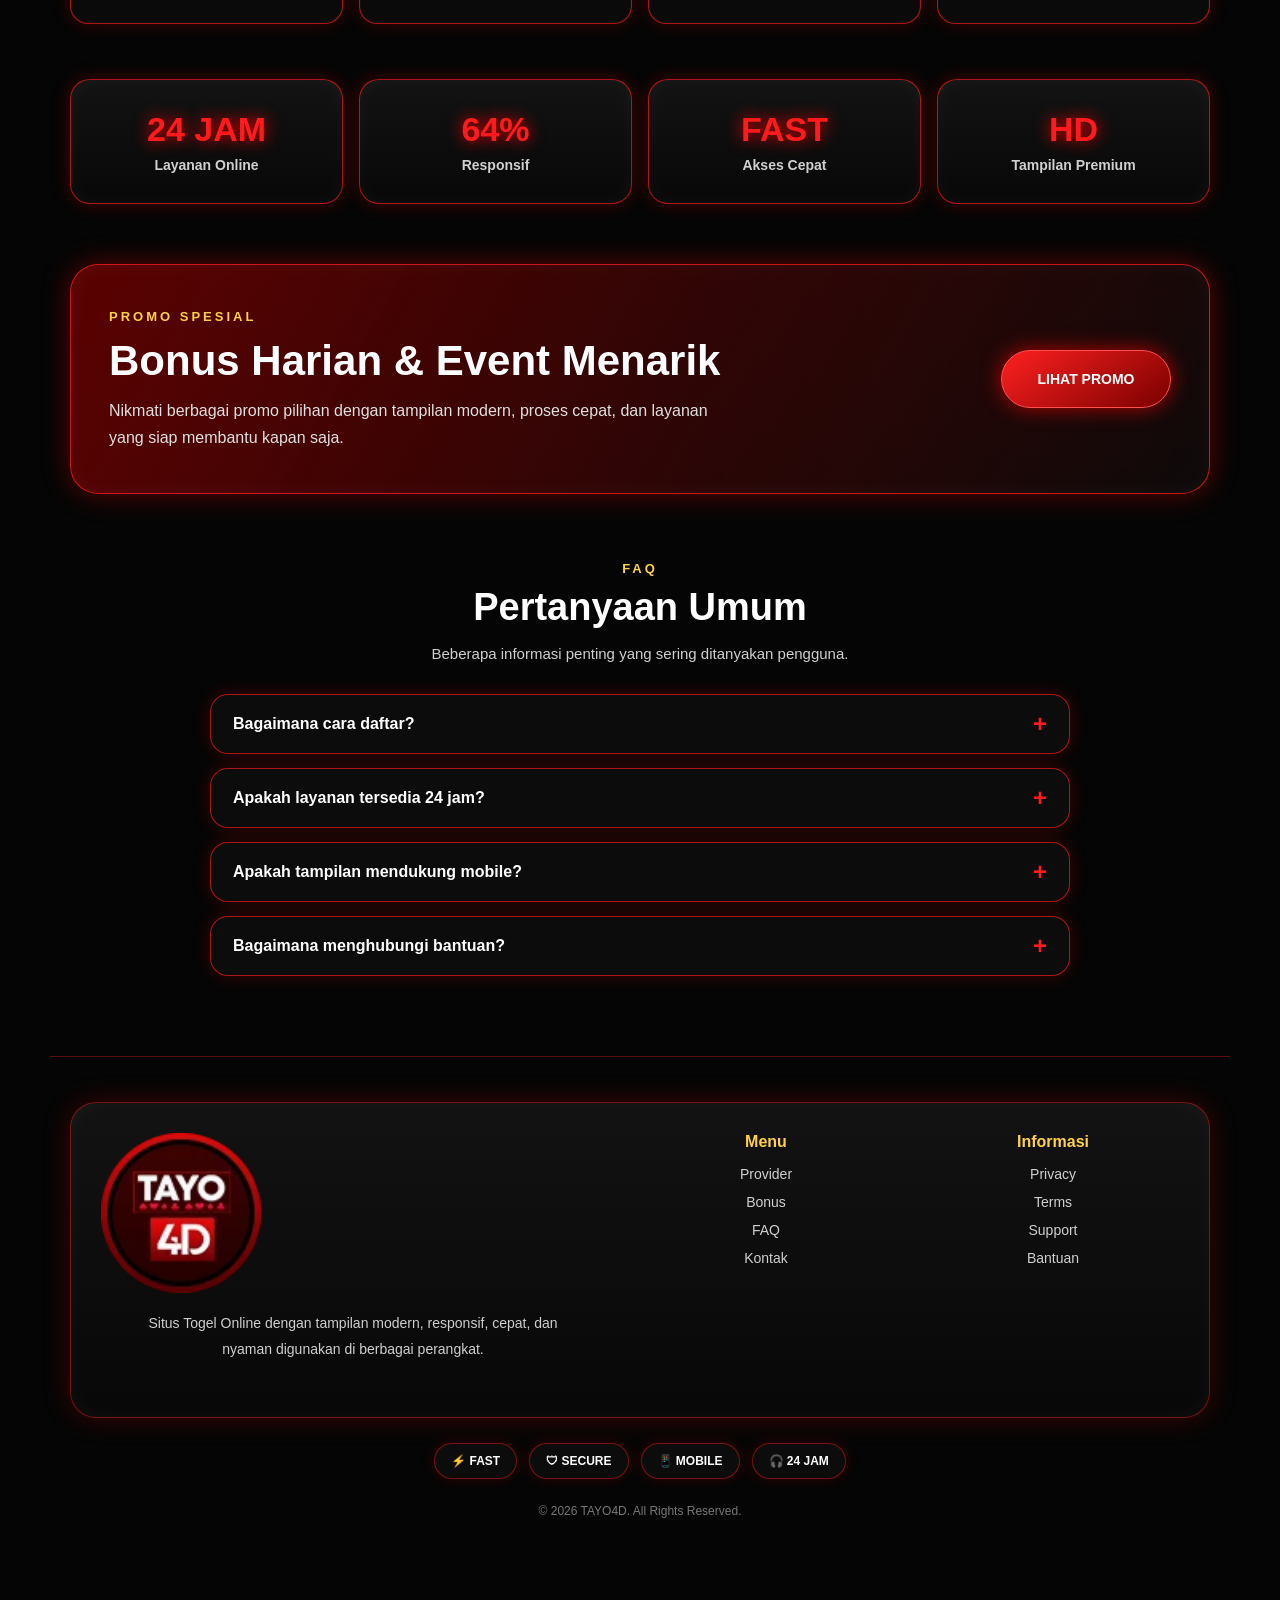
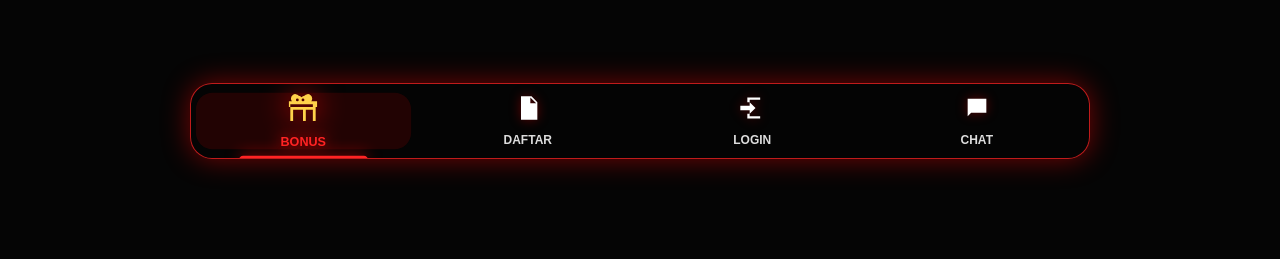
==== commit 88266de9: "Finalize AMP landing page" ====
--- a/index.html
+++ b/index.html
@@ -19,7 +19,7 @@
 <link rel="canonical" href="https://heytayo-bzn.pages.dev/">
 <link rel="apple-touch-icon" href="assets/images/apple-touch-icon.png">
 
-<link rel="amphtml" href="https://heytayo-bzn.pages.dev/amp.html">
+<link rel="amphtml" href="https://heytayo-bzn.pages.dev/amp">
 
     <link
         rel="preload"
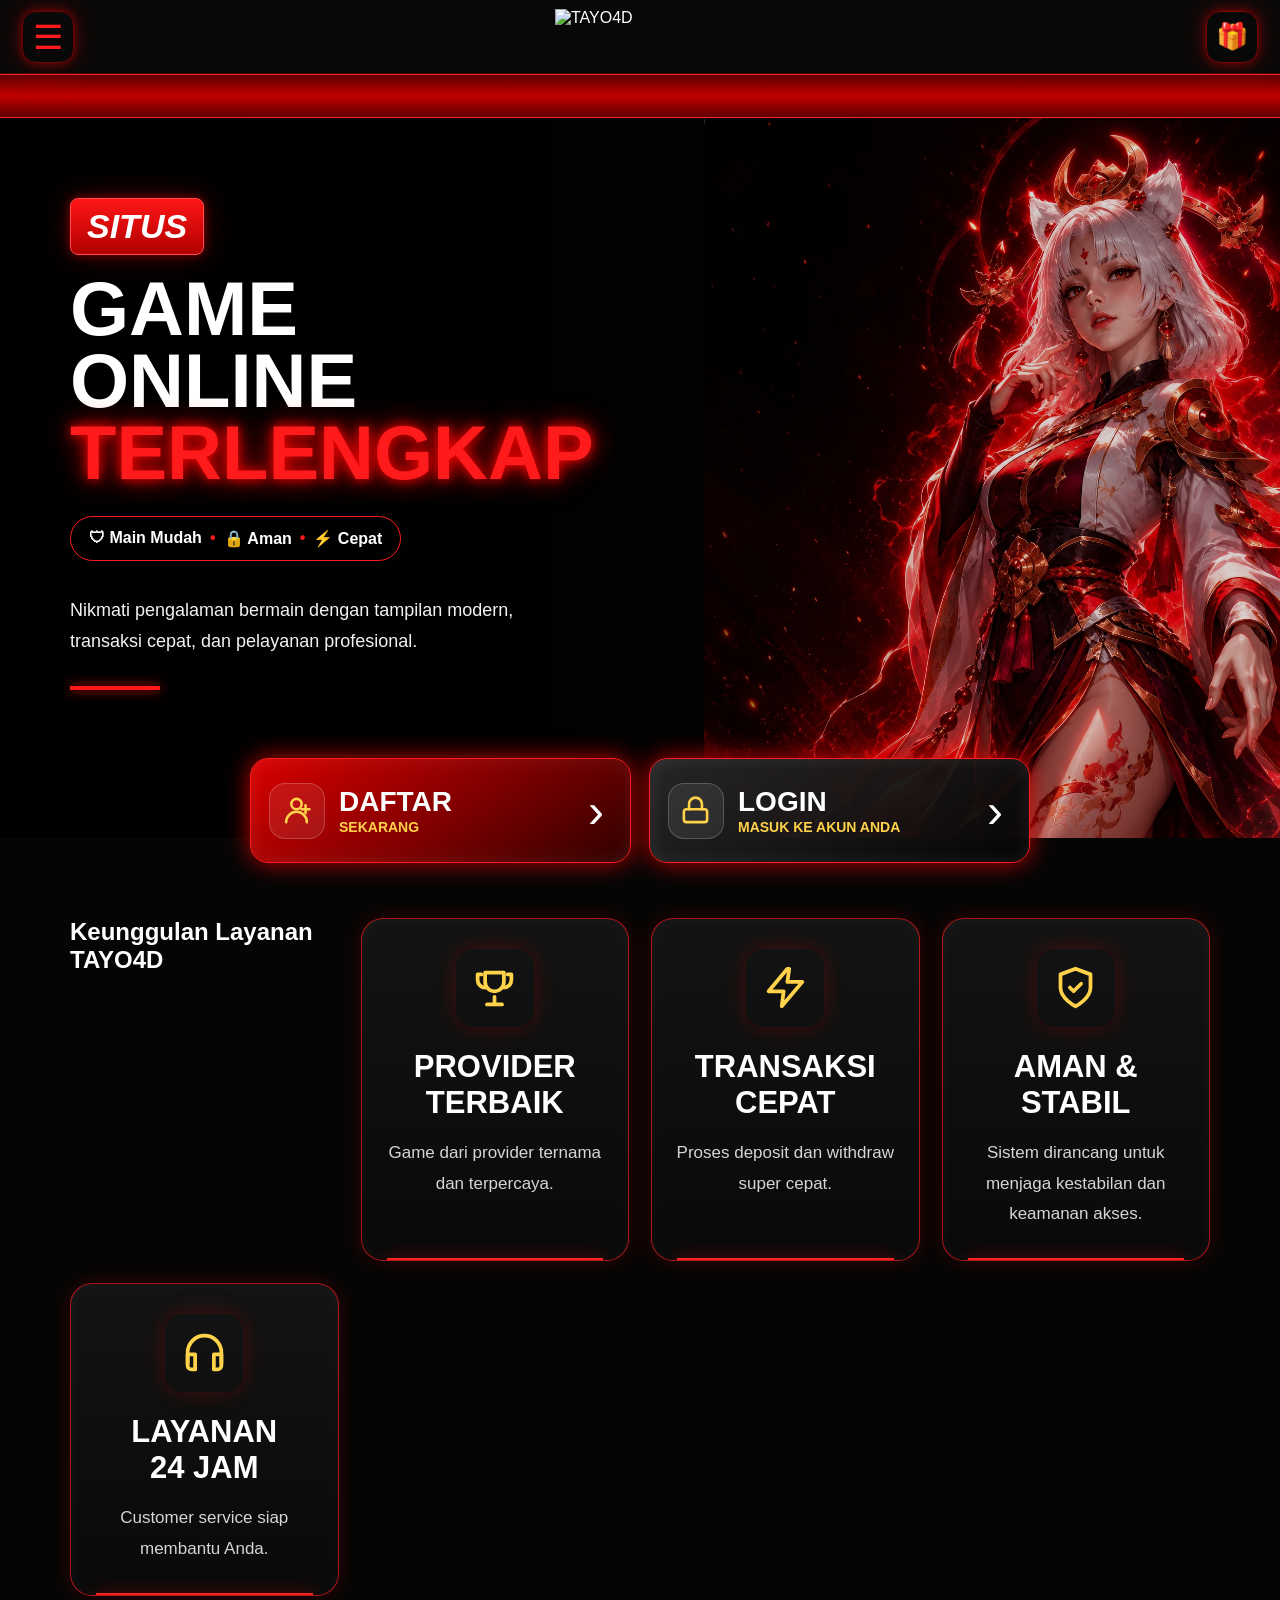
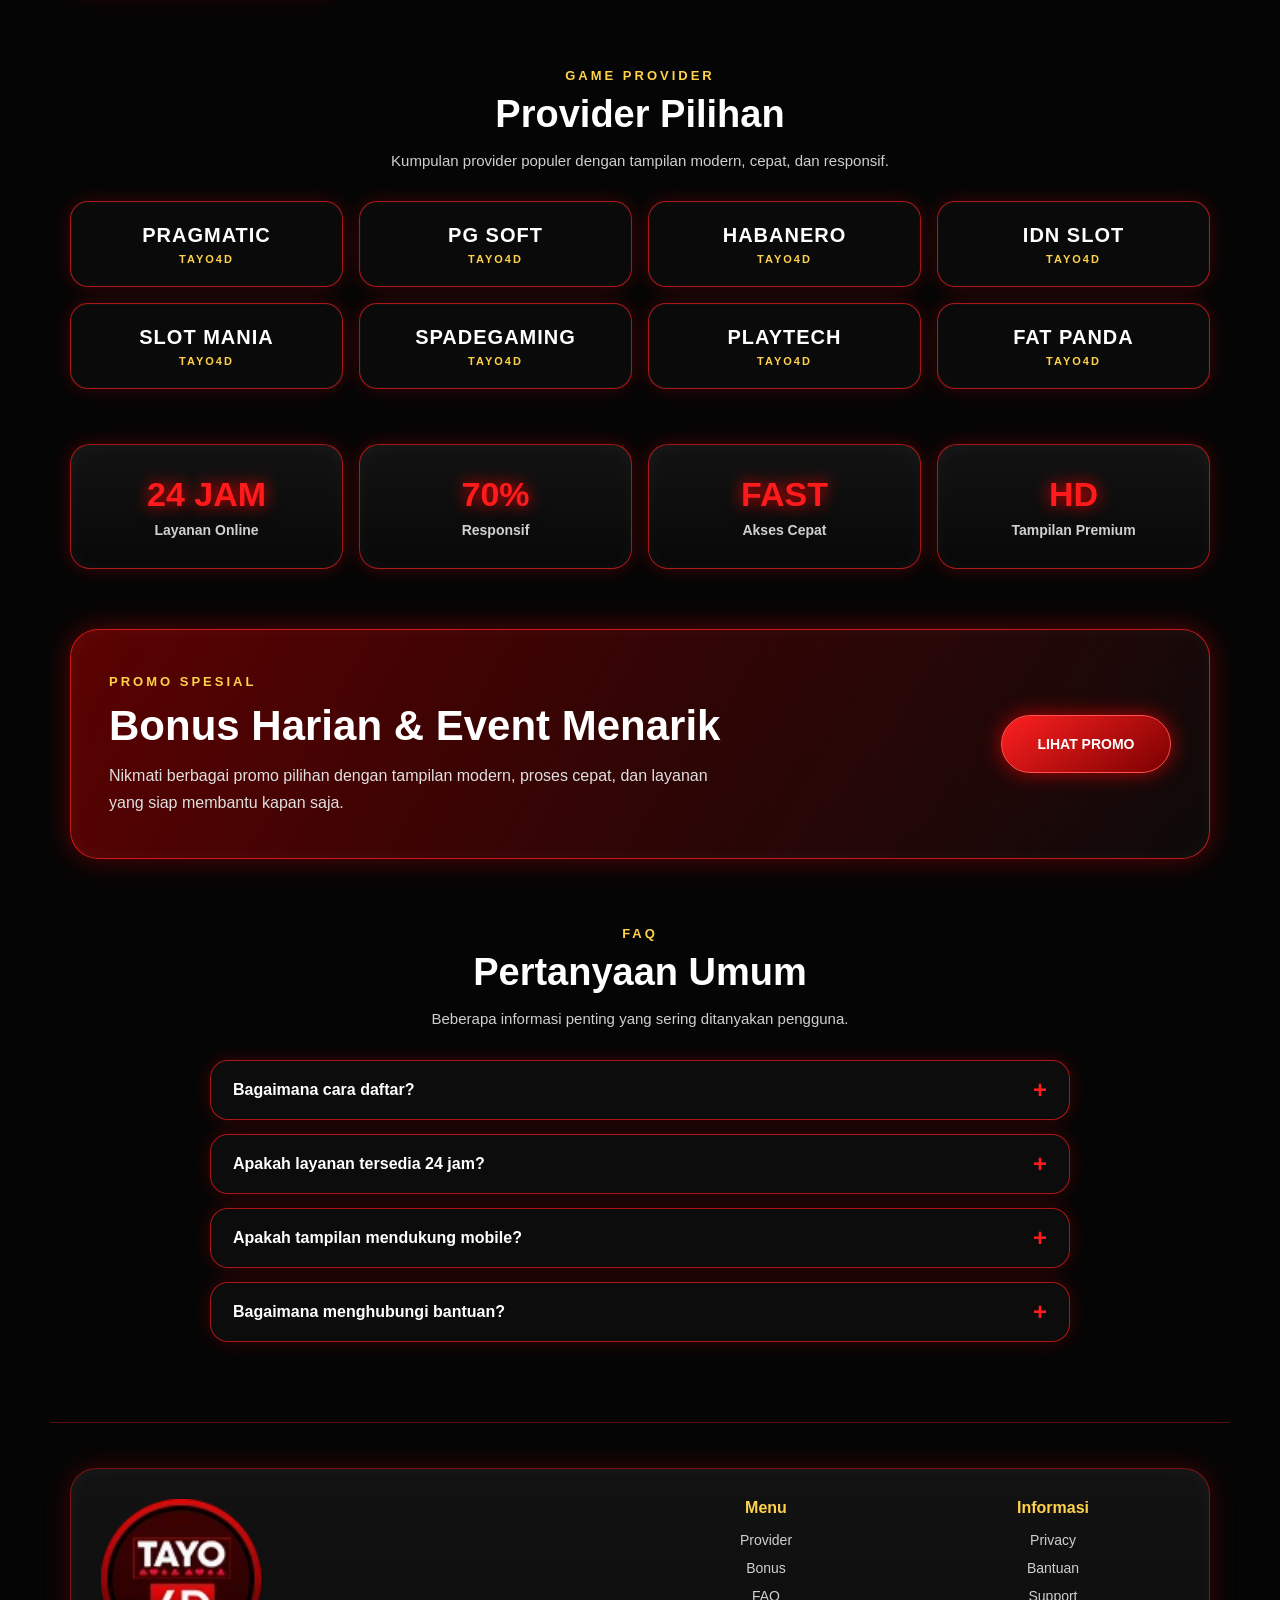
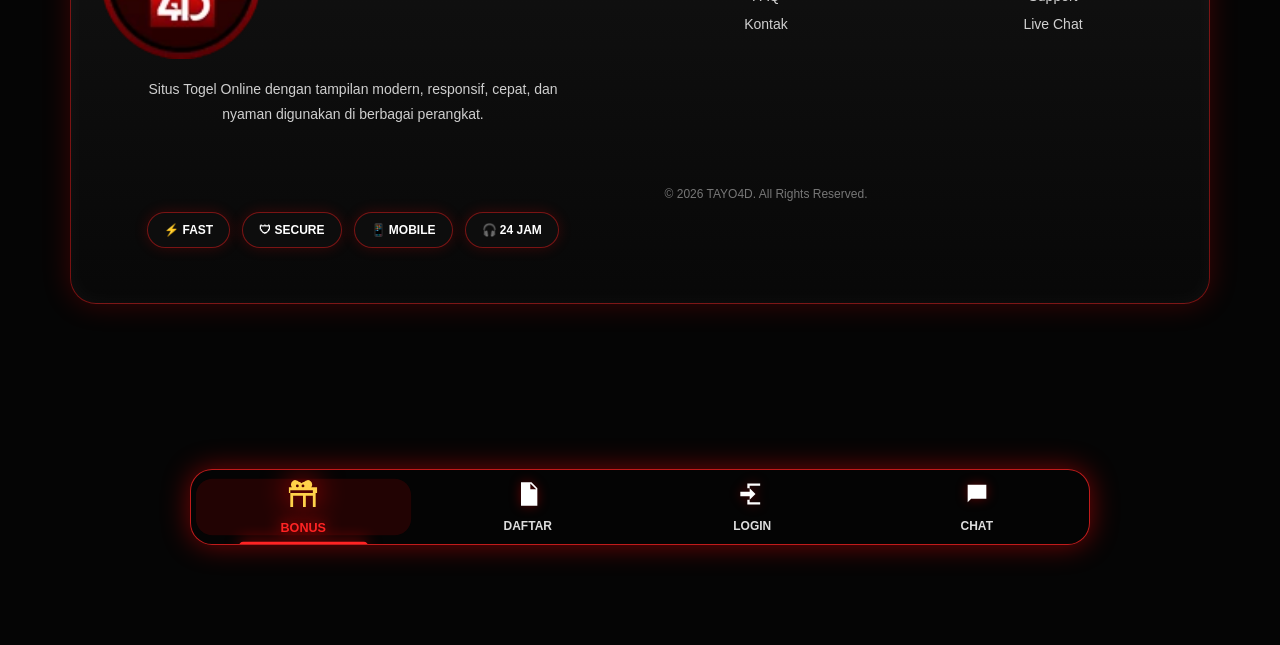
==== commit fd0532ee: "Improve homepage SEO structure and internal links" ====
--- a/index.html
+++ b/index.html
@@ -4,95 +4,151 @@
 
     
 <head>
-<meta charset="UTF-8">
-<meta name="viewport" content="width=device-width, initial-scale=1.0">
+<head>
+    <meta charset="UTF-8">
+
+    <meta
+        name="viewport"
+        content="width=device-width, initial-scale=1.0">
 
 <title>TAYO4D | SITUS ONLINE TERLENGKAP DAN TERBESAR</title>
 
-<meta name="description" content="TAYO4D merupakan situs Togel online serta layanan yang aktif selama 24 jam nonstop. Siap melayani member TAYO4D yang bermain judi online, akses cepat, desain responsif, layanan 24 jam, dan pengalaman pengguna yang nyaman di semua perangkat.">
-<meta name="robots" content="index,follow">
-<meta name="theme-color" content="#b00000">
-
-<link rel="manifest" href="manifest.json">
-<link rel="icon" type="image/png" href="https://blogger.googleusercontent.com/img/a/AVvXsEjDtZticqPOU9KwvVpXkCI2iN1ujFBm42gglYP4zFiPpkwz1dgMJ536ct8CApjWTevQb0R-zHxw2UMWilbZ0MhPRrlmV93AtWPF2YjVeh0KekMvh37reSf0R4SKHfFQyRFzgP_nyPPDlw1DhL6e7ddwr6jitX4ZCcZq7EoqPrBt6_61q5JpNQ3dLU-YNKB-">
-
-<link rel="canonical" href="https://heytayo-bzn.pages.dev/">
-<link rel="apple-touch-icon" href="assets/images/apple-touch-icon.png">
-
-<link rel="amphtml" href="https://heytayo-bzn.pages.dev/amp">
-
+    <meta
+        name="description"
+        content="TAYO4D situs Togel online serta layanan yang aktif selama 24 jam nonstop, akses cepat, navigasi responsif, dan layanan yang mudah digunakan di berbagai perangkat.">
+
+    <meta name="robots" content="index,follow">
+    <meta name="theme-color" content="#b00000">
+    <meta name="author" content="TAYO4D">
+    <meta name="application-name" content="TAYO4D">
+    <meta name="apple-mobile-web-app-title" content="TAYO4D">
+
+    <!-- URL utama -->
+    <link
+        rel="canonical"
+        href="https://heytayo-bzn.pages.dev/">
+
+    <!-- Hubungan dengan halaman AMP -->
+    <link
+        rel="amphtml"
+        href="https://heytayo-bzn.pages.dev/amp">
+
+    <!-- PWA dan ikon -->
+    <link rel="manifest" href="/manifest.json">
+
+    <link
+        rel="icon"
+        type="image/png"
+        href="image/png" href="https://blogger.googleusercontent.com/img/a/AVvXsEjDtZticqPOU9KwvVpXkCI2iN1ujFBm42gglYP4zFiPpkwz1dgMJ536ct8CApjWTevQb0R-zHxw2UMWilbZ0MhPRrlmV93AtWPF2YjVeh0KekMvh37reSf0R4SKHfFQyRFzgP_nyPPDlw1DhL6e7ddwr6jitX4ZCcZq7EoqPrBt6_61q5JpNQ3dLU-YNKB-">
+
+    <link
+        rel="apple-touch-icon"
+        href="/assets/images/apple-touch-icon.png">
+
+    <!-- Prioritaskan gambar hero -->
     <link
         rel="preload"
-        href="assets/images/hero.webp"
+        href="/assets/images/hero.webp"
         as="image"
         fetchpriority="high">
-      
-<meta property="og:type" content="website">
-<meta property="og:site_name" content="TAYO4D">
-<meta property="og:locale" content="id_ID">
-<meta property="og:url" content="https://heytayo-bzn.pages.dev/">
-<meta property="og:title" content="TAYO4D | Platform Online Modern dan Responsif">
-<meta property="og:description" content="Link modern, responsif, cepat, dan nyaman digunakan di semua perangkat.">
-<meta property="og:image" content="https://heytayo-bzn.pages.dev/assets/images/hero.webp">
-<meta property="og:image:width" content="1200">
-<meta property="og:image:height" content="630">
-<meta property="og:image:alt" content="TAYO4D platform online modern">
-
-<meta name="twitter:card" content="summary_large_image">
-<meta name="twitter:title" content="TAYO4D | Platform Online Modern dan Responsif">
-<meta name="twitter:description" content="Link modern, responsif, cepat, dan nyaman digunakan di semua perangkat.">
-<meta name="twitter:image" content="https://heytayo-bzn.pages.dev/assets/images/og-image.webp">
-
-<link rel="stylesheet" href="assets/css/style.css">
-<link rel="stylesheet" href="assets/css/animation.css">
-<link rel="stylesheet" href="assets/css/responsive.css">
-
-<script type="application/ld+json">
-{
-  "@context":"https://schema.org",
-  "@type":"WebSite",
-  "name":"TAYO4D",
-  "url":"https://heytayo-bzn.pages.dev/",
-  "description":"Platform online modern dengan tampilan responsif, akses cepat, dan layanan 24 jam.",
-  "inLanguage":"id-ID",
-  "publisher":{
-    "@type":"Organization",
-    "name":"TAYO4D",
-    "logo":{
-      "@type":"ImageObject",
-      "url":"https://heytayo-bzn.pages.dev/assets/images/logo.webp"
+
+    <!-- Open Graph -->
+    <meta property="og:type" content="website">
+    <meta property="og:site_name" content="TAYO4D">
+    <meta property="og:locale" content="id_ID">
+    <meta property="og:url" content="https://heytayo-bzn.pages.dev/">
+
+    <meta
+        property="og:title"
+        content="TAYO4D | Platform Online Cepat dan Responsif">
+
+    <meta
+        property="og:description"
+        content="Halaman online modern dengan akses cepat, navigasi responsif, dan tampilan nyaman di berbagai perangkat.">
+
+    <meta
+        property="og:image"
+        content="https://heytayo-bzn.pages.dev/assets/images/hero.webp">
+
+    <meta
+        property="og:image:alt"
+        content="Tampilan utama halaman TAYO4D">
+
+    <!-- Twitter/X Card -->
+    <meta name="twitter:card" content="summary_large_image">
+
+    <meta
+        name="twitter:title"
+        content="TAYO4D | Platform Online Cepat dan Responsif">
+
+    <meta
+        name="twitter:description"
+        content="Halaman situs Togel online serta layanan yang aktif selama 24 jam nonstop, akses cepat, navigasi responsif, dan layanan yang mudah digunakan di berbagai perangkat">
+
+    <meta
+        name="twitter:image"
+        content="https://heytayo-bzn.pages.dev/assets/images/hero.webp">
+
+    <meta
+        name="twitter:image:alt"
+        content="Tampilan utama halaman TAYO4D">
+
+    <!-- CSS -->
+    <link rel="stylesheet" href="/assets/css/style.css">
+    <link rel="stylesheet" href="/assets/css/animation.css">
+    <link rel="stylesheet" href="/assets/css/responsive.css">
+
+    <!-- Structured Data -->
+    <script type="application/ld+json">
+    {
+        "@context": "https://schema.org",
+        "@graph": [
+            {
+                "@type": "WebSite",
+                "@id": "https://heytayo-bzn.pages.dev/#website",
+                "url": "https://heytayo-bzn.pages.dev/",
+                "name": "TAYO4D",
+                "description": "Platform online modern dengan tampilan responsif dan akses cepat.",
+                "inLanguage": "id-ID",
+                "publisher": {
+                    "@id": "https://heytayo-bzn.pages.dev/#organization"
+                }
+            },
+            {
+                "@type": "Organization",
+                "@id": "https://heytayo-bzn.pages.dev/#organization",
+                "name": "TAYO4D",
+                "url": "https://heytayo-bzn.pages.dev/",
+                "logo": {
+                    "@type": "ImageObject",
+                    "url": "https://heytayo-bzn.pages.dev/assets/images/logo.webp"
+                }
+            },
+            {
+                "@type": "WebPage",
+                "@id": "https://heytayo-bzn.pages.dev/#webpage",
+                "url": "https://heytayo-bzn.pages.dev/",
+                "name": "TAYO4D | Platform Online Cepat dan Responsif",
+                "description": "Halaman online modern dengan akses cepat dan tampilan responsif.",
+                "isPartOf": {
+                    "@id": "https://heytayo-bzn.pages.dev/#website"
+                },
+                "about": {
+                    "@id": "https://heytayo-bzn.pages.dev/#organization"
+                },
+                "inLanguage": "id-ID"
+            }
+        ]
     }
-  }
-}
-</script>
-
-<script type="application/ld+json">
-{
- "@context":"https://schema.org",
- "@type":"Organization",
- "name":"TAYO4D",
- "url":"https://heytayo-bzn.pages.dev/",
- "logo":"https://heytayo-bzn.pages.dev/assets/images/logo.webp"
-}
-</script>
-
-<script type="application/ld+json">
-{
-  "@context":"https://schema.org",
-  "@type":"BreadcrumbList",
-  "itemListElement":[
-    {
-      "@type":"ListItem",
-      "position":1,
-      "name":"Home",
-      "item":"https://heytayo-bzn.pages.dev/"
-    }
-  ]
-}
-</script>
-
-<meta name="google-site-verification" content="google7b521e99897dc1ae.html">
-
+    </script>
+
+    <noscript>
+        <style>
+            .loader {
+                display:none !important;
+            }
+        </style>
+    </noscript>
 </head>
 
 <body>
@@ -162,7 +218,7 @@
         target="_blank"
         rel="noopener noreferrer"
         class="cta-btn login">
-        <div class="icon icon-lock"></div>
+        <div class="icon icon-lock" aria-hidden="true"></div>
         <div>
             <strong>LOGIN</strong>
             <span>MASUK KE AKUN ANDA</span>
@@ -171,27 +227,34 @@
     </a>
 </section>
 
-<section class="cards">
+
+
+<section class="cards" aria-labelledby="benefit-title">
+
+    <h2 id="benefit-title" class="visually-hidden">
+        Keunggulan Layanan TAYO4D
+    </h2>
+    
     <div class="card">
-        <div class="card-icon icon-trophy"></div>
+        <div class="card-icon icon-trophy" aria-hidden="true"></div>
         <h3>PROVIDER<br>TERBAIK</h3>
         <p>Game dari provider ternama dan terpercaya.</p>
     </div>
 
     <div class="card">
-        <div class="card-icon icon-bolt"></div>
+        <div class="card-icon icon-bolt" aria-hidden="true"></div>
         <h3>TRANSAKSI<br>CEPAT</h3>
         <p>Proses deposit dan withdraw super cepat.</p>
     </div>
 
     <div class="card">
-        <div class="card-icon icon-shield"></div>
-        <h3>AMAN &<br>TERPERCAYA</h3>
-        <p>Sistem keamanan terjamin 100%.</p>
+        <div class="card-icon icon-shield" aria-hidden="true"></div>
+        <h3>AMAN &<br>STABIL</h3>
+        <p>Sistem dirancang untuk menjaga kestabilan dan keamanan akses.</p>
     </div>
 
     <div class="card">
-        <div class="card-icon icon-headset"></div>
+        <div class="card-icon icon-headset" aria-hidden="true"></div>
         <h3>LAYANAN<br>24 JAM</h3>
         <p>Customer service siap membantu Anda.</p>
     </div>
@@ -206,42 +269,42 @@
     </div>
 
 <div class="provider-grid">
-    <a href="pages/provider.html" class="provider-item">
+    <a href="/pages/provider" class="provider-item">
         <strong>PRAGMATIC</strong>
         <span>TAYO4D</span>
     </a>
 
-    <a href="pages/provider.html" class="provider-item">
+    <a href="/pages/provider" class="provider-item">
         <strong>PG SOFT</strong>
         <span>TAYO4D</span>
     </a>
 
-    <a href="pages/provider.html" class="provider-item">
+    <a href="/pages/provider" class="provider-item">
         <strong>HABANERO</strong>
         <span>TAYO4D</span>
     </a>
 
-    <a href="pages/provider.html" class="provider-item">
+    <a href="/pages/provider" class="provider-item">
         <strong>IDN SLOT</strong>
         <span>TAYO4D</span>
     </a>
 
-    <a href="pages/provider.html" class="provider-item">
+    <a href="/pages/provider" class="provider-item">
         <strong>SLOT MANIA</strong>
         <span>TAYO4D</span>
     </a>
 
-    <a href="pages/provider.html" class="provider-item">
+    <a href="/pages/provider" class="provider-item">
         <strong>SPADEGAMING</strong>
         <span>TAYO4D</span>
     </a>
 
-    <a href="pages/provider.html" class="provider-item">
+    <a href="/pages/provider" class="provider-item">
         <strong>PLAYTECH</strong>
         <span>TAYO4D</span>
     </a>
 
-    <a href="pages/provider.html" class="provider-item">
+    <a href="/pages/provider" class="provider-item">
         <strong>FAT PANDA</strong>
         <span>TAYO4D</span>
     </a>
@@ -285,7 +348,9 @@
             </p>
         </div>
 
-        <a href="pages/bonus.html" class="promo-btn">LIHAT PROMO</a>
+        <a href="/pages/bonus" class="promo-btn">
+             LIHAT PROMO
+        </a>
     </div>
 
 </section>
@@ -339,21 +404,32 @@
 
         <div class="footer-menu">
             <h3>Menu</h3>
-            <a href="https://rabta.shop/QrisTayo4D">Provider</a>
-            <a href="https://rabta.shop/Promotion">Bonus</a>
-            <a href="https://t.me/Tayo4dmax">FAQ</a>
-            <a href="https://t.me/Tayo4dmax">Kontak</a>
+            <a href="/pages/provider">Provider</a>
+            <a href="/pages/bonus">Bonus</a>
+            <a href="/pages/faq">FAQ</a>
+            <a href="/pages/contact">Kontak</a>
         </div>
 
         <div class="footer-menu">
             <h3>Informasi</h3>
-            <a href="https://rabta.shop/LoginTayo4D">Privacy</a>
-            <a href="https://rabta.shop/LoginTayo4D">Terms</a>
-            <a href="https://rabta.shop/LoginTayo4D">Support</a>
-            <a href="https://rabta.shop/LoginTayo4D">Bantuan</a>
-        </div>
-
-    </div>
+
+            <a href="/pages/privacy">Privacy</a>
+            <a href="/pages/faq">Bantuan</a>
+
+            <a
+                href="https://t.me/Tayo4dmax"
+                target="_blank"
+                rel="nofollow noopener noreferrer">
+                Support
+            </a>
+
+    <a
+        href="https://secure.livechatenterprise.com/licence/15293634/v2/open_chat.cgi"
+        target="_blank"
+        rel="nofollow noopener noreferrer">
+        Live Chat
+    </a>
+</div>
 
     <div class="footer-badge">
         <span>⚡ FAST</span>
@@ -376,28 +452,28 @@
        target="_blank"
        rel="noopener noreferrer"
        class="active">
-        <div class="nav-icon icon-gift"></div>
+        <div class="nav-icon icon-gift" aria-hidden="true"></div>
         <span>BONUS</span>
     </a>
 
     <a href="https://rabta.shop/Daftar"
        target="_blank"
        rel="noopener noreferrer">
-        <div class="nav-icon icon-register"></div>
+        <div class="nav-icon icon-register" aria-hidden="true"></div>
         <span>DAFTAR</span>
     </a>
 
     <a href="https://rabta.shop/LoginTayo4D"
        target="_blank"
        rel="noopener noreferrer">
-        <div class="nav-icon icon-login"></div>
+        <div class="nav-icon icon-login" aria-hidden="true"></div>
         <span>LOGIN</span>
     </a>
 
     <a href="https://secure.livechatenterprise.com/licence/15293634/v2/open_chat.cgi"
        target="_blank"
        rel="noopener noreferrer">
-        <div class="nav-icon icon-chat"></div>
+        <div class="nav-icon icon-chat" aria-hidden="true"></div>
         <span>CHAT</span>
     </a>
 
@@ -405,11 +481,11 @@
 
 </div>
 
-<script src="assets/js/app.js" defer></script>
-<script src="assets/js/animation.js" defer></script>
-<script src="assets/js/lazyload.js" defer></script>
-
-<div class="cursor-glow"></div>
+<script src="/assets/js/app.js" defer></script>
+<script src="/assets/js/animation.js" defer></script>
+<script src="/assets/js/lazyload.js" defer></script>
+
+<div class="cursor-glow" aria-hidden="true"></div>
 
 </body>
 </html>
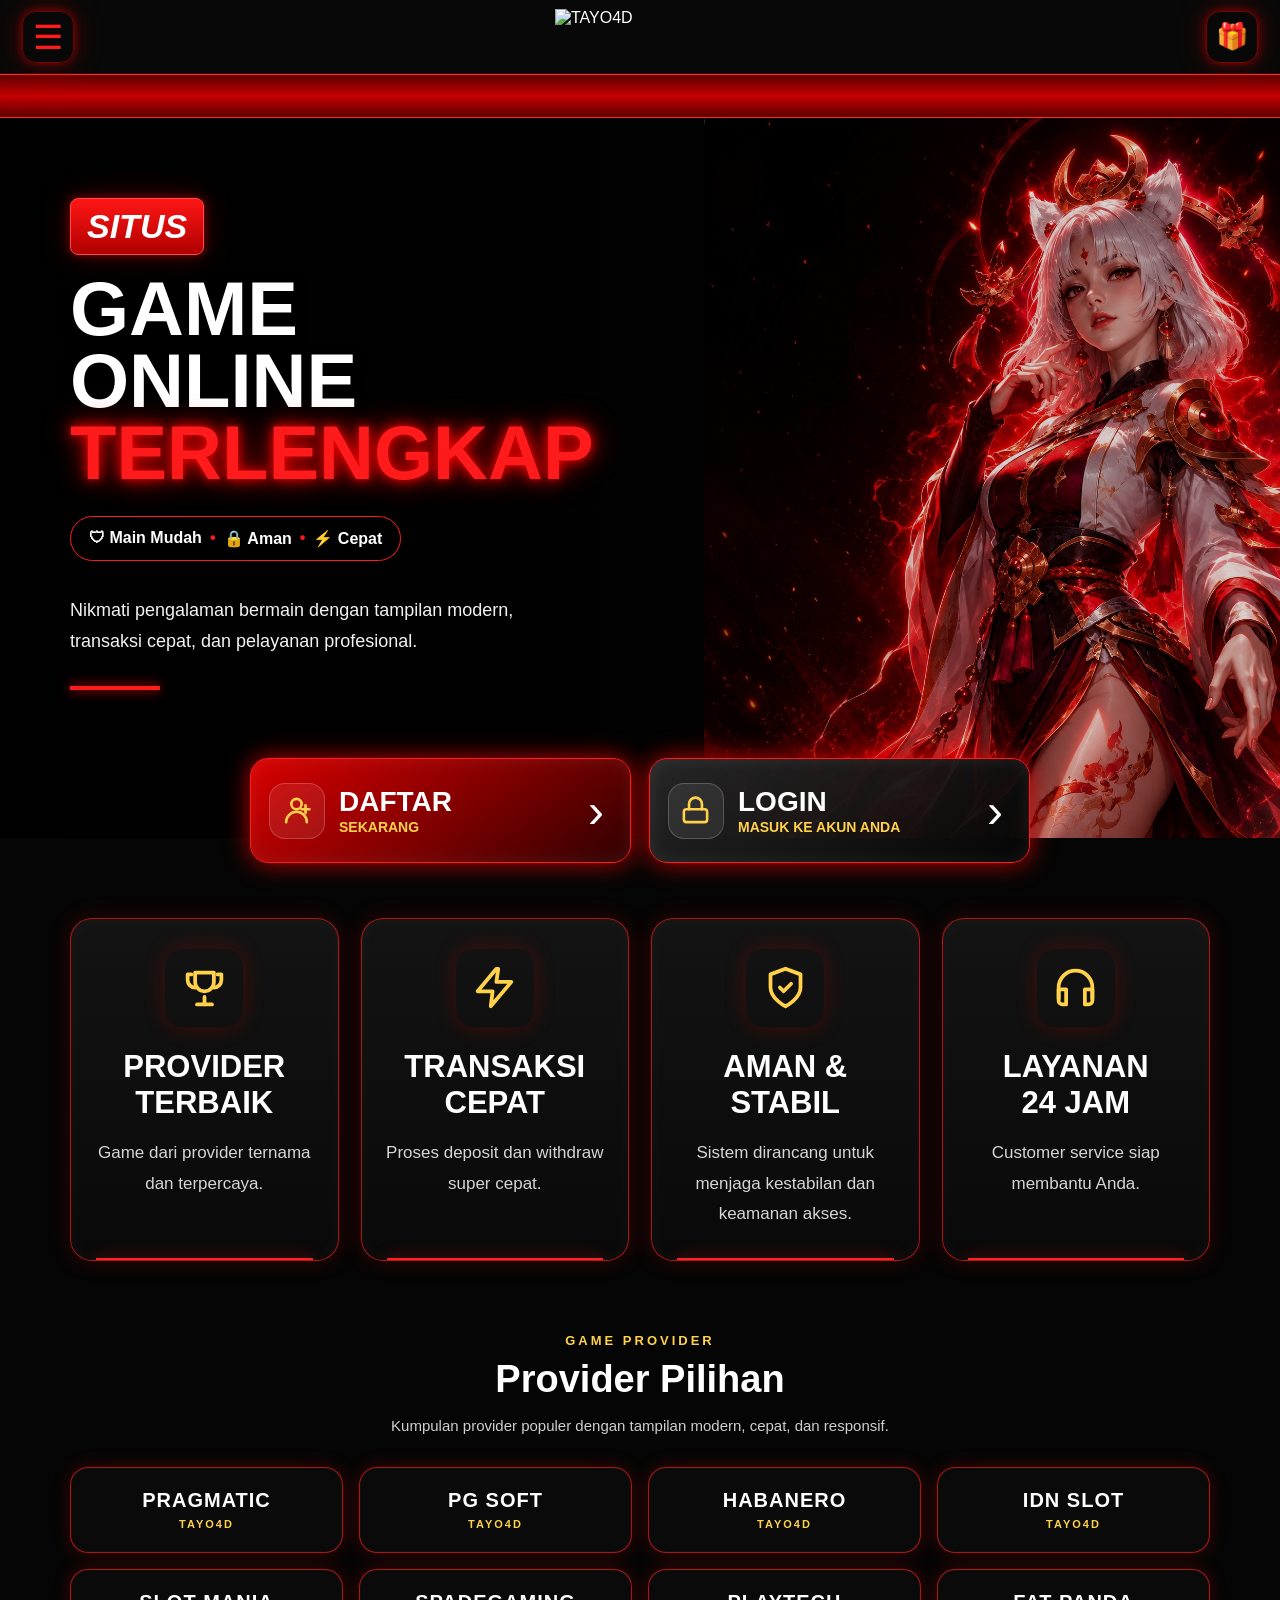
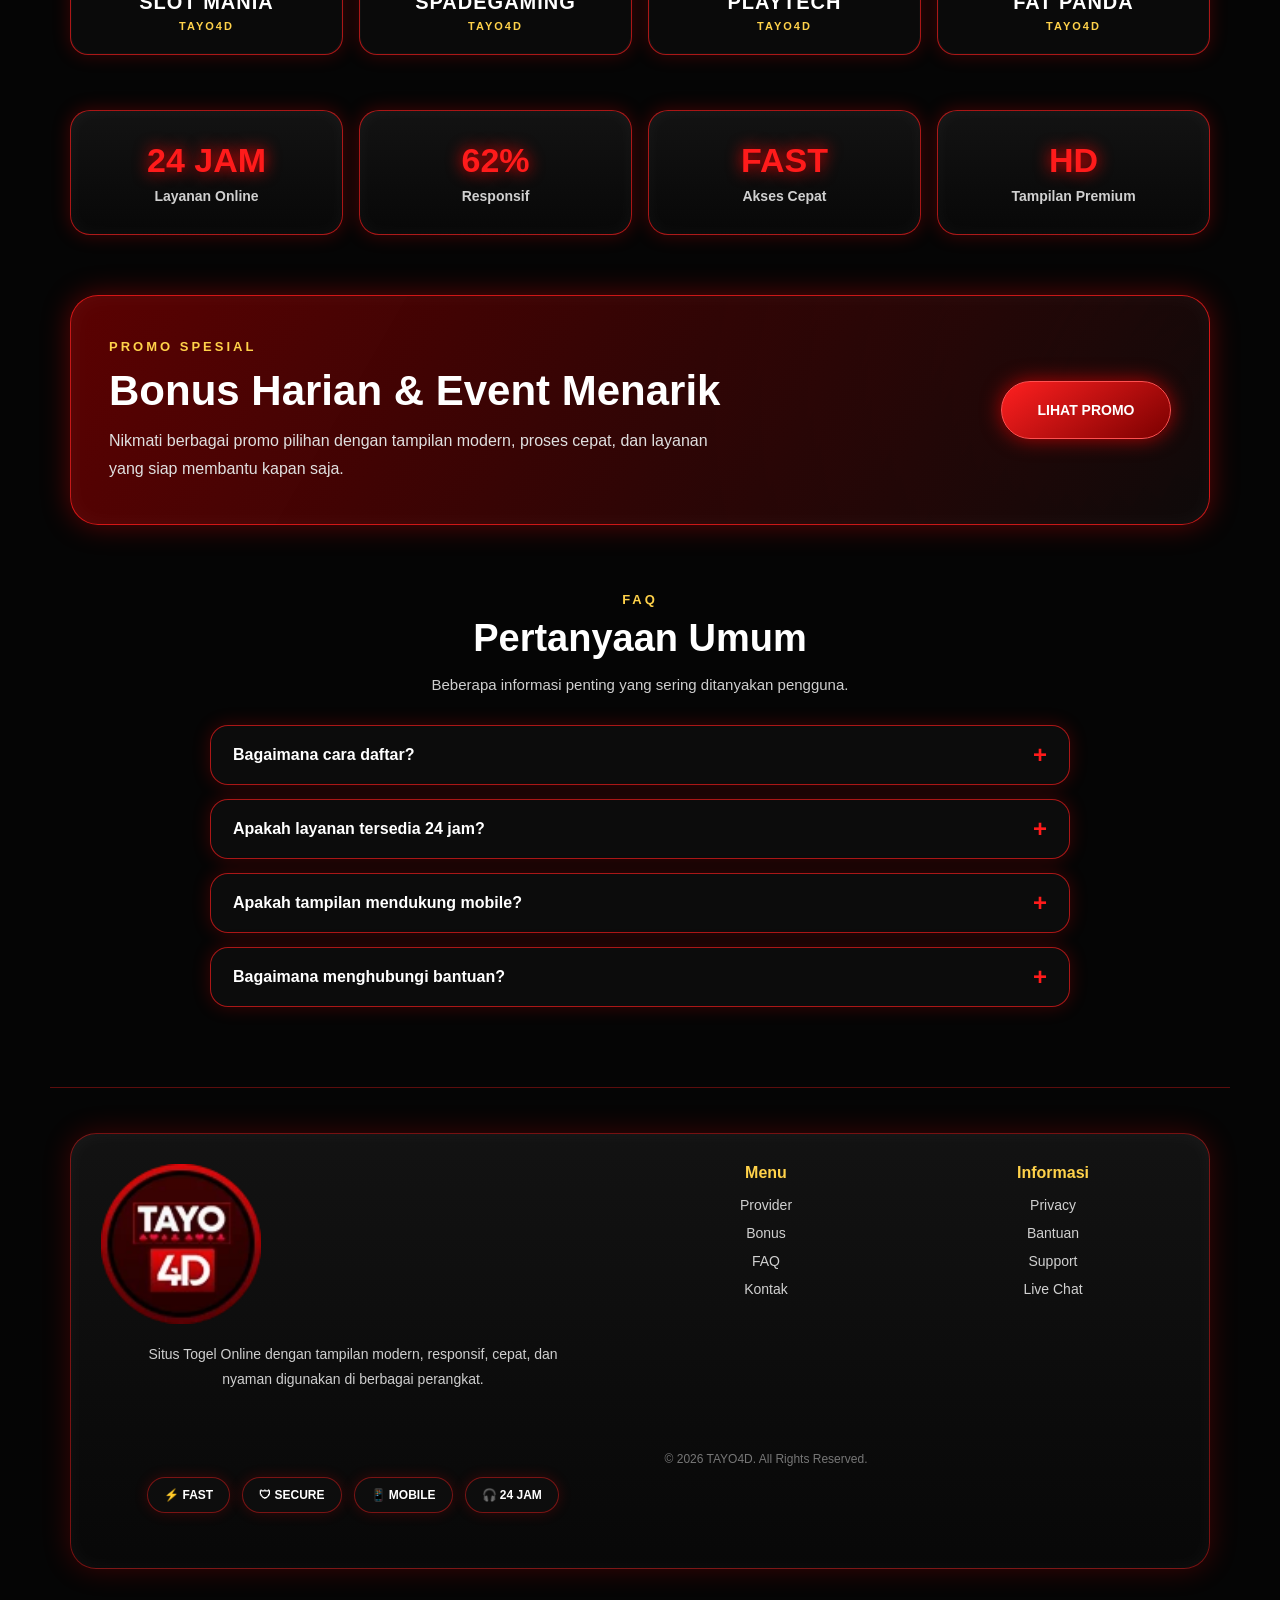
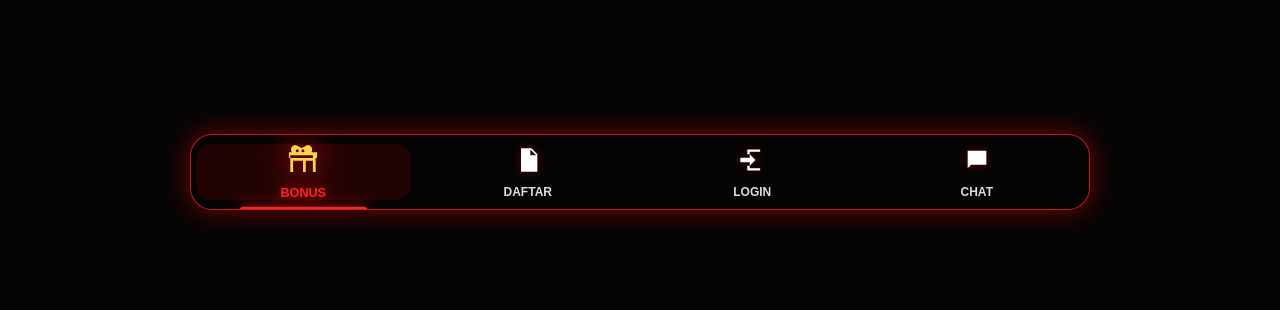
==== commit c6e4452f: "Improve structured data" ====
--- a/index.html
+++ b/index.html
@@ -99,48 +99,54 @@
     <link rel="stylesheet" href="/assets/css/responsive.css">
 
     <!-- Structured Data -->
-    <script type="application/ld+json">
-    {
-        "@context": "https://schema.org",
-        "@graph": [
-            {
-                "@type": "WebSite",
-                "@id": "https://heytayo-bzn.pages.dev/#website",
-                "url": "https://heytayo-bzn.pages.dev/",
-                "name": "TAYO4D",
-                "description": "Platform online modern dengan tampilan responsif dan akses cepat.",
-                "inLanguage": "id-ID",
-                "publisher": {
-                    "@id": "https://heytayo-bzn.pages.dev/#organization"
-                }
+ <script type="application/ld+json">
+{
+    "@context": "https://schema.org",
+    "@graph": [
+        {
+            "@type": "WebSite",
+            "@id": "https://heytayo-bzn.pages.dev/#website",
+            "url": "https://heytayo-bzn.pages.dev/",
+            "name": "TAYO4D",
+            "description": "Platform online modern dengan tampilan responsif dan akses cepat.",
+            "inLanguage": "id-ID",
+            "publisher": {
+                "@id": "https://heytayo-bzn.pages.dev/#organization"
+            }
+        },
+        {
+            "@type": "Organization",
+            "@id": "https://heytayo-bzn.pages.dev/#organization",
+            "name": "TAYO4D",
+            "url": "https://heytayo-bzn.pages.dev/",
+            "logo": {
+                "@type": "ImageObject",
+                "url": "https://heytayo-bzn.pages.dev/assets/images/logo.webp",
+                "width": 512,
+                "height": 512
+            }
+        },
+        {
+            "@type": "WebPage",
+            "@id": "https://heytayo-bzn.pages.dev/#webpage",
+            "url": "https://heytayo-bzn.pages.dev/",
+            "name": "TAYO4D | Platform Online Cepat dan Responsif",
+            "description": "Halaman online modern dengan akses cepat dan tampilan responsif.",
+            "isPartOf": {
+                "@id": "https://heytayo-bzn.pages.dev/#website"
             },
-            {
-                "@type": "Organization",
-                "@id": "https://heytayo-bzn.pages.dev/#organization",
-                "name": "TAYO4D",
-                "url": "https://heytayo-bzn.pages.dev/",
-                "logo": {
-                    "@type": "ImageObject",
-                    "url": "https://heytayo-bzn.pages.dev/assets/images/logo.webp"
-                }
+            "about": {
+                "@id": "https://heytayo-bzn.pages.dev/#organization"
             },
-            {
-                "@type": "WebPage",
-                "@id": "https://heytayo-bzn.pages.dev/#webpage",
-                "url": "https://heytayo-bzn.pages.dev/",
-                "name": "TAYO4D | Platform Online Cepat dan Responsif",
-                "description": "Halaman online modern dengan akses cepat dan tampilan responsif.",
-                "isPartOf": {
-                    "@id": "https://heytayo-bzn.pages.dev/#website"
-                },
-                "about": {
-                    "@id": "https://heytayo-bzn.pages.dev/#organization"
-                },
-                "inLanguage": "id-ID"
-            }
-        ]
-    }
-    </script>
+            "primaryImageOfPage": {
+                "@type": "ImageObject",
+                "url": "https://heytayo-bzn.pages.dev/assets/images/hero.webp"
+            },
+            "inLanguage": "id-ID"
+        }
+    ]
+}
+</script>
 
     <noscript>
         <style>
--- a/assets/css/style.css
+++ b/assets/css/style.css
@@ -1377,4 +1377,16 @@
 
     left:20px;
 
+}
+
+.visually-hidden {
+    position:absolute;
+    width:1px;
+    height:1px;
+    padding:0;
+    margin:-1px;
+    overflow:hidden;
+    clip:rect(0,0,0,0);
+    white-space:nowrap;
+    border:0;
 }
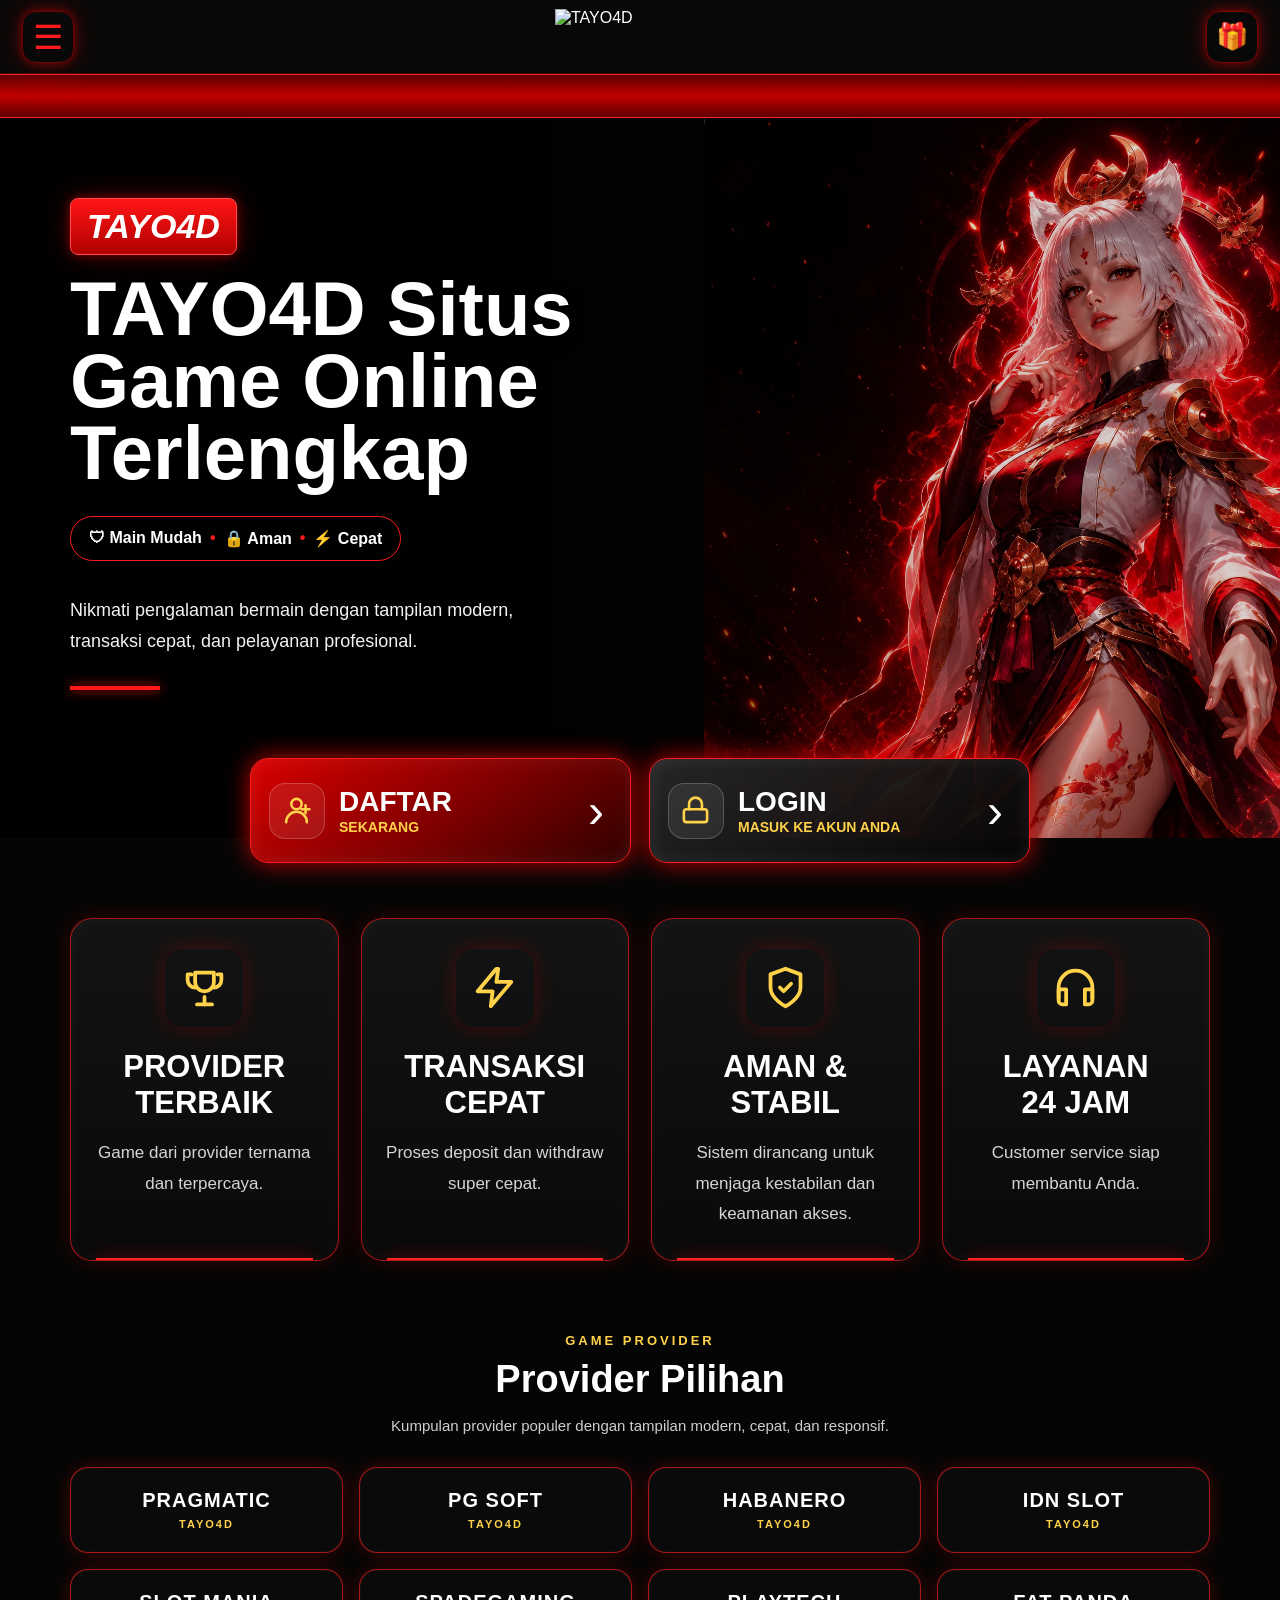
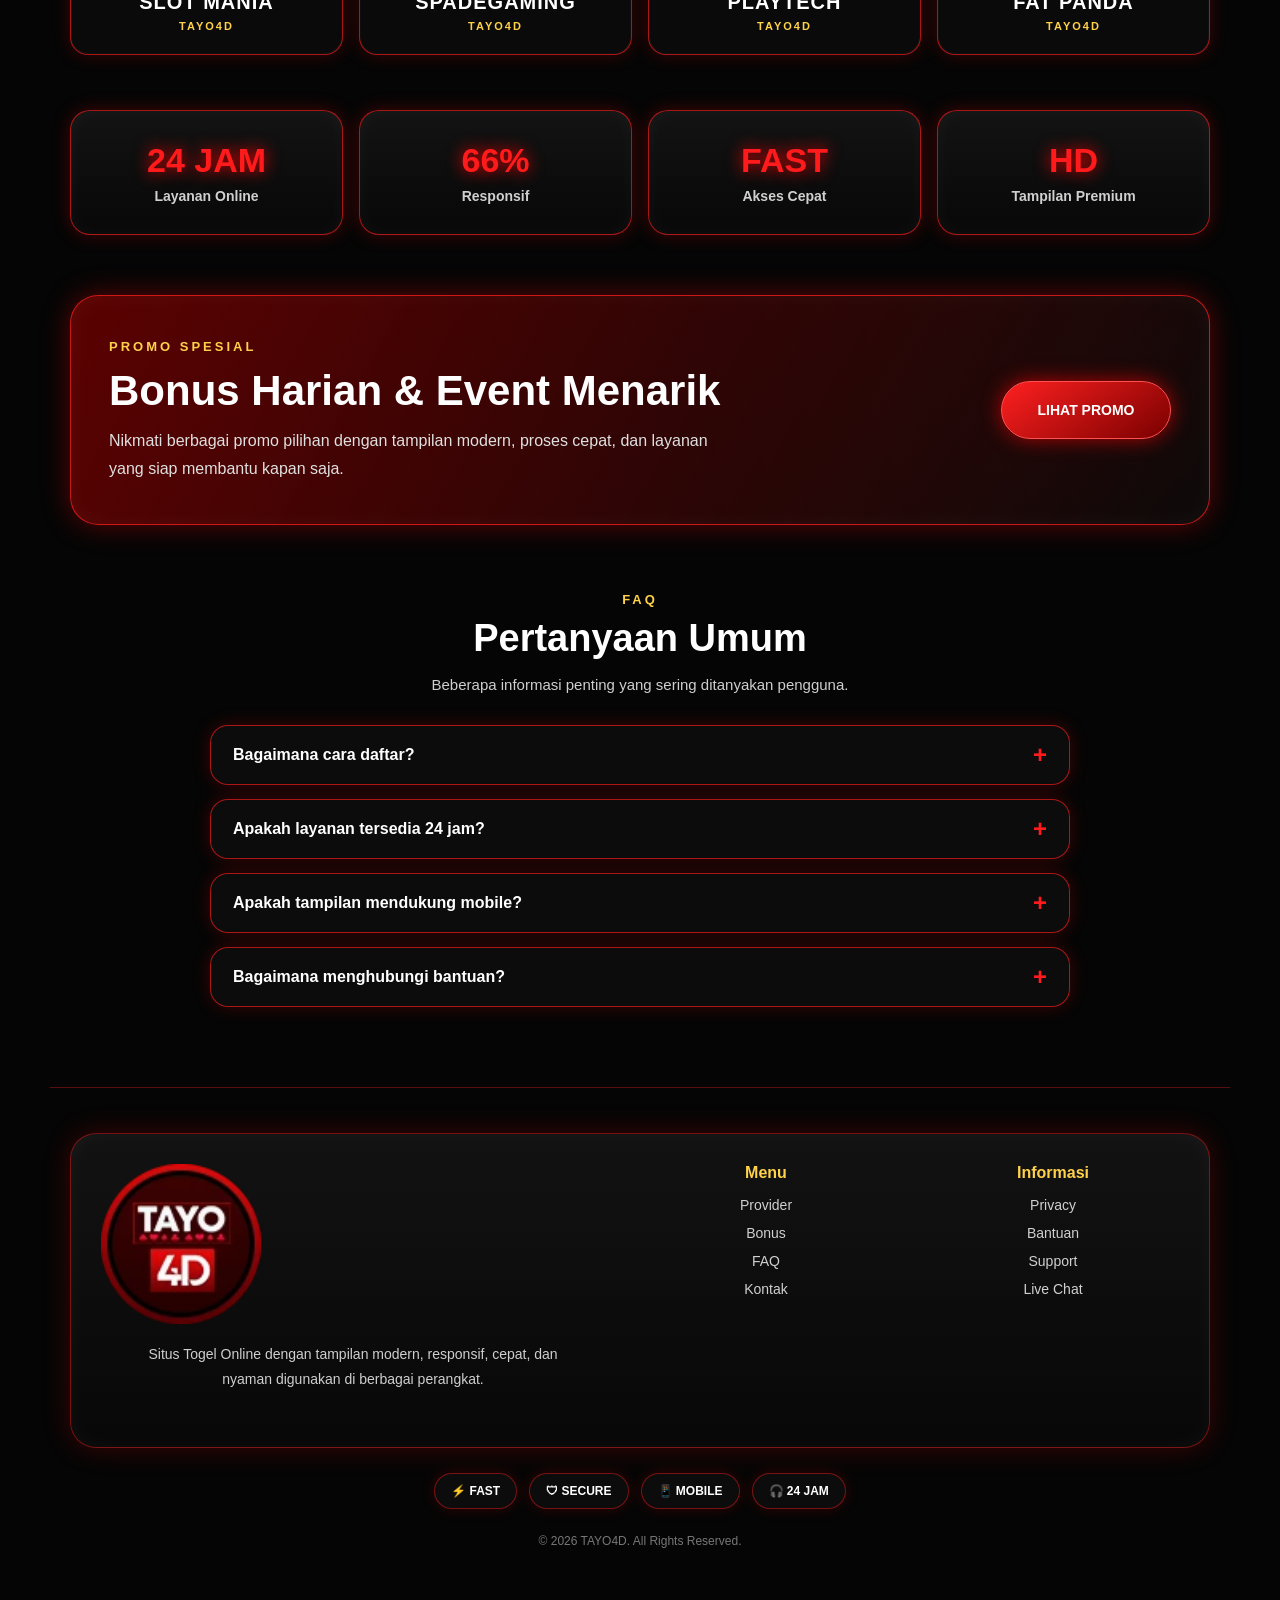
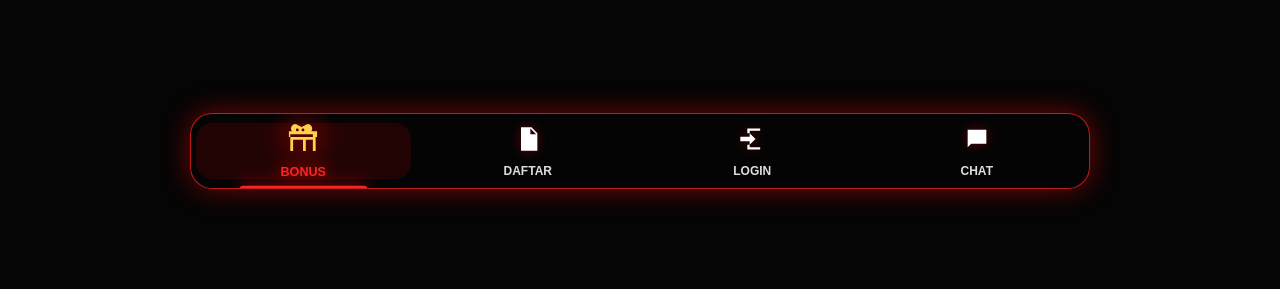
==== commit 3012bc75: "Final production update" ====
--- a/index.html
+++ b/index.html
@@ -2,8 +2,6 @@
 <html lang="id">
 
 
-    
-<head>
 <head>
     <meta charset="UTF-8">
 
@@ -39,7 +37,7 @@
     <link
         rel="icon"
         type="image/png"
-        href="image/png" href="https://blogger.googleusercontent.com/img/a/AVvXsEjDtZticqPOU9KwvVpXkCI2iN1ujFBm42gglYP4zFiPpkwz1dgMJ536ct8CApjWTevQb0R-zHxw2UMWilbZ0MhPRrlmV93AtWPF2YjVeh0KekMvh37reSf0R4SKHfFQyRFzgP_nyPPDlw1DhL6e7ddwr6jitX4ZCcZq7EoqPrBt6_61q5JpNQ3dLU-YNKB-">
+        href="https://blogger.googleusercontent.com/img/a/AVvXsEjDtZticqPOU9KwvVpXkCI2iN1ujFBm42gglYP4zFiPpkwz1dgMJ536ct8CApjWTevQb0R-zHxw2UMWilbZ0MhPRrlmV93AtWPF2YjVeh0KekMvh37reSf0R4SKHfFQyRFzgP_nyPPDlw1DhL6e7ddwr6jitX4ZCcZq7EoqPrBt6_61q5JpNQ3dLU-YNKB-">
 
     <link
         rel="apple-touch-icon"
@@ -188,13 +186,9 @@
 
 <section class="hero">
     <div class="hero-text">
-        <div class="label">SITUS</div>
-
-        <h1>
-            GAME<br>
-            ONLINE<br>
-            <span>TERLENGKAP</span>
-        </h1>
+        <div class="label">TAYO4D</div>
+
+        <h1>TAYO4D Situs Game Online Terlengkap</h1>
 
         <div class="feature-line">
             🛡 Main Mudah <b>•</b> 🔒 Aman <b>•</b> ⚡ Cepat
@@ -326,7 +320,7 @@
     </div>
 
     <div class="stat-box">
-        <h3 class="counter" data-target="100">0%</h3>
+        <h3 class="counter" data-target="100">100%</h3>
         <p>Responsif</p>
     </div>
 
@@ -435,6 +429,7 @@
         rel="nofollow noopener noreferrer">
         Live Chat
     </a>
+    </div>
 </div>
 
     <div class="footer-badge">
--- a/assets/css/animation.css
+++ b/assets/css/animation.css
@@ -35,10 +35,6 @@
     }
 }
 
-.running span{
-    will-change:transform;
-}
-
 .hero-text{
     animation:fadeUp .8s ease both;
 }
@@ -51,11 +47,26 @@
     animation:fadeUp .9s ease both;
 }
 
+.card:nth-child(2){
+    animation-delay:.08s;
+}
+
+.card:nth-child(3){
+    animation-delay:.16s;
+}
+
+.card:nth-child(4){
+    animation-delay:.24s;
+}
+
+.card:nth-child(5){
+    animation-delay:.32s;
+}
+
 /*
    Gunakan glowPulse di sini saja.
    Hapus animasi softGlow untuk logo, menu, dan gift dari style.css.
 */
-.logo,
 .menu,
 .gift{
     animation:glowPulse 3.2s ease-in-out infinite;
@@ -97,8 +108,12 @@
     *,
     *::before,
     *::after{
-        animation-duration:.01ms !important;
-        animation-iteration-count:1 !important;
-        transition-duration:.01ms !important;
+        animation:none !important;
+        transition:none !important;
+    }
+
+    .reveal{
+        opacity:1 !important;
+        transform:none !important;
     }
 }
--- a/assets/css/responsive.css
+++ b/assets/css/responsive.css
@@ -6,7 +6,8 @@
 @media (max-width:767px){
 
     .app{
-        max-width:430px;
+        width:100%;
+        max-width:none;
         padding-bottom:105px;
     }
 
@@ -127,7 +128,7 @@
 
     .provider-section{
         margin-top:50px;
-        padding:0 16px 95px;
+        padding:0 16px;
     }
 
     .provider-grid{
@@ -254,15 +255,15 @@
 
     .bottom-nav{
         position:fixed;
-        left:50%;
+        left:0;
         bottom:0;
         z-index:999;
         width:100%;
-        max-width:430px;
+        max-width:none;
         height:72px;
         margin:0;
         border-radius:20px 20px 0 0;
-        transform:translateX(-50%);
+        transform:none;
     }
 
     .cursor-glow{
@@ -280,6 +281,7 @@
 
     .hero-text{
         max-width:500px;
+        padding-top:70px;
         padding-left:40px;
     }
 
@@ -335,4 +337,25 @@
     .hero-text h1{
         font-size:88px;
     }
+}
+
+@media (max-width:360px){
+
+    .hero-text{
+        max-width:270px;
+        padding-left:16px;
+        padding-right:16px;
+    }
+
+    .hero-text h1{
+        font-size:39px;
+    }
+
+    .cta{
+        grid-template-columns:1fr;
+    }
+
+    .cards{
+        grid-template-columns:1fr;
+    }
 }
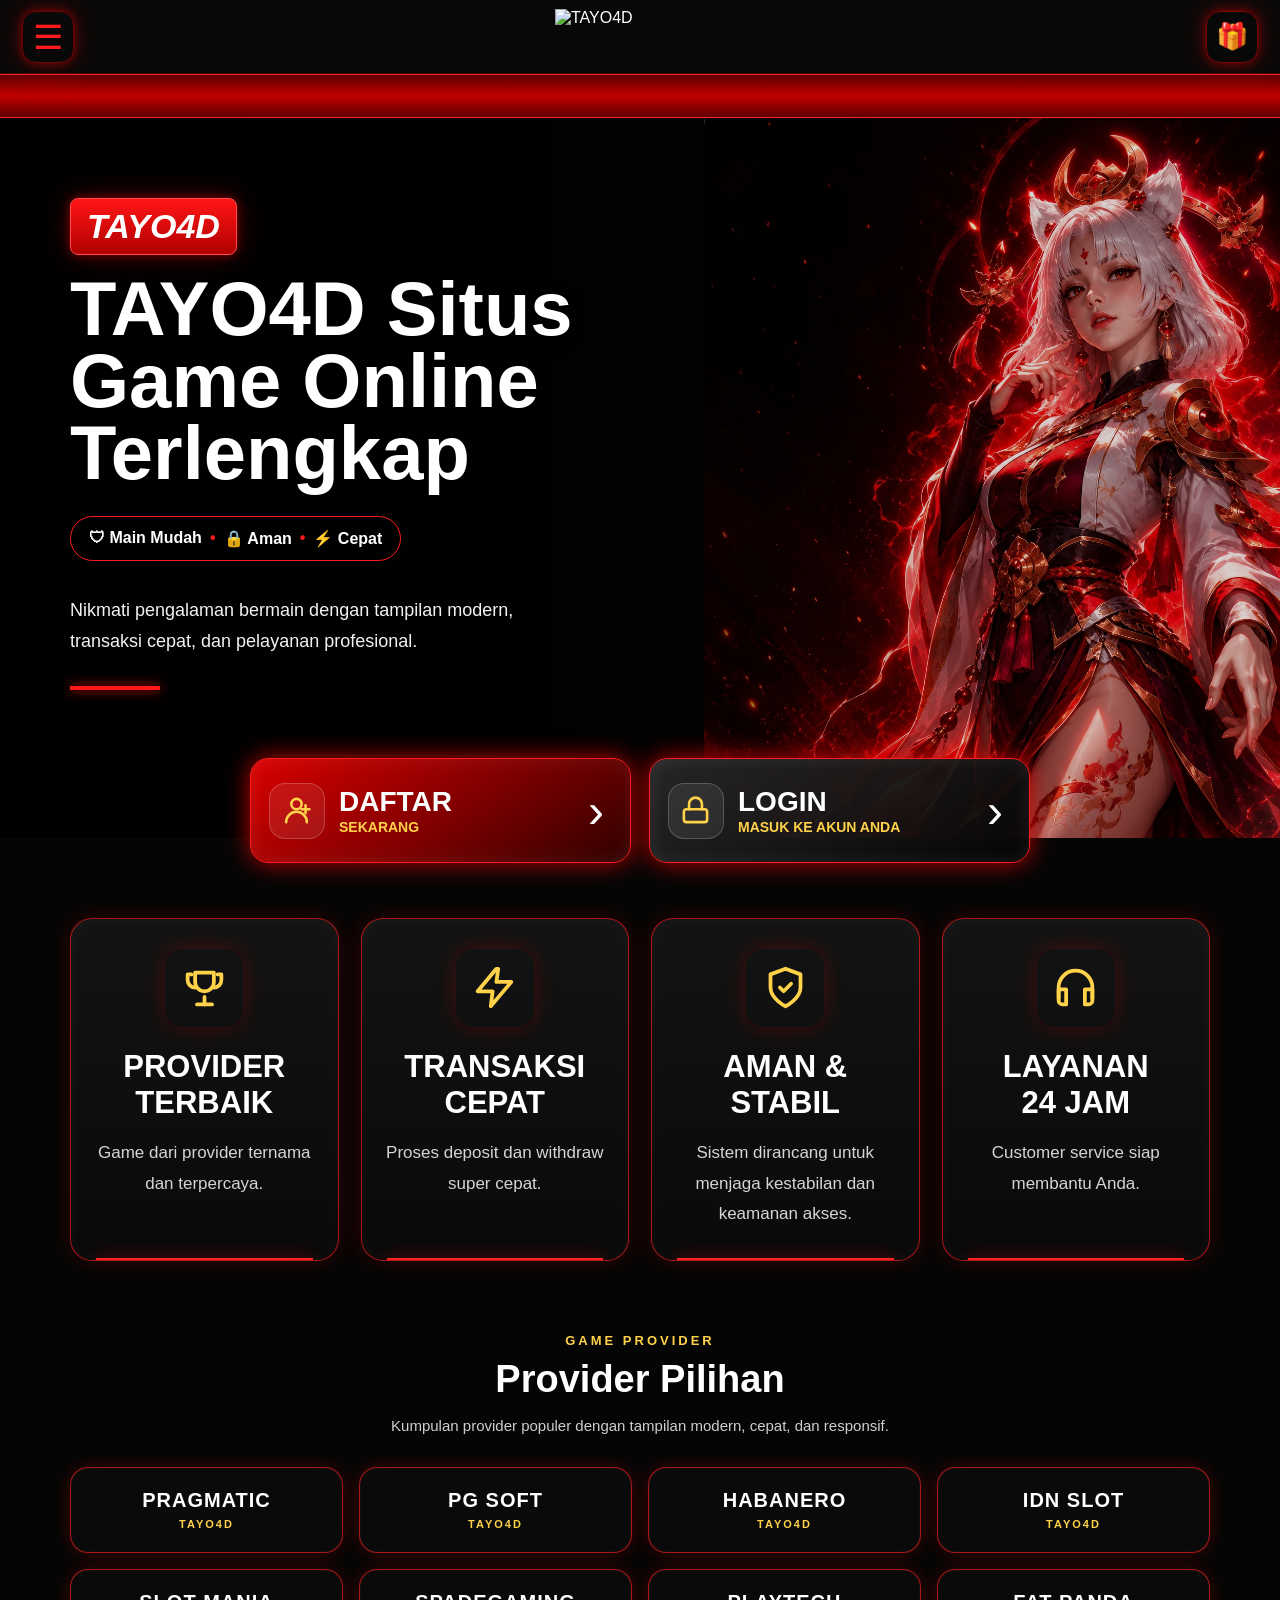
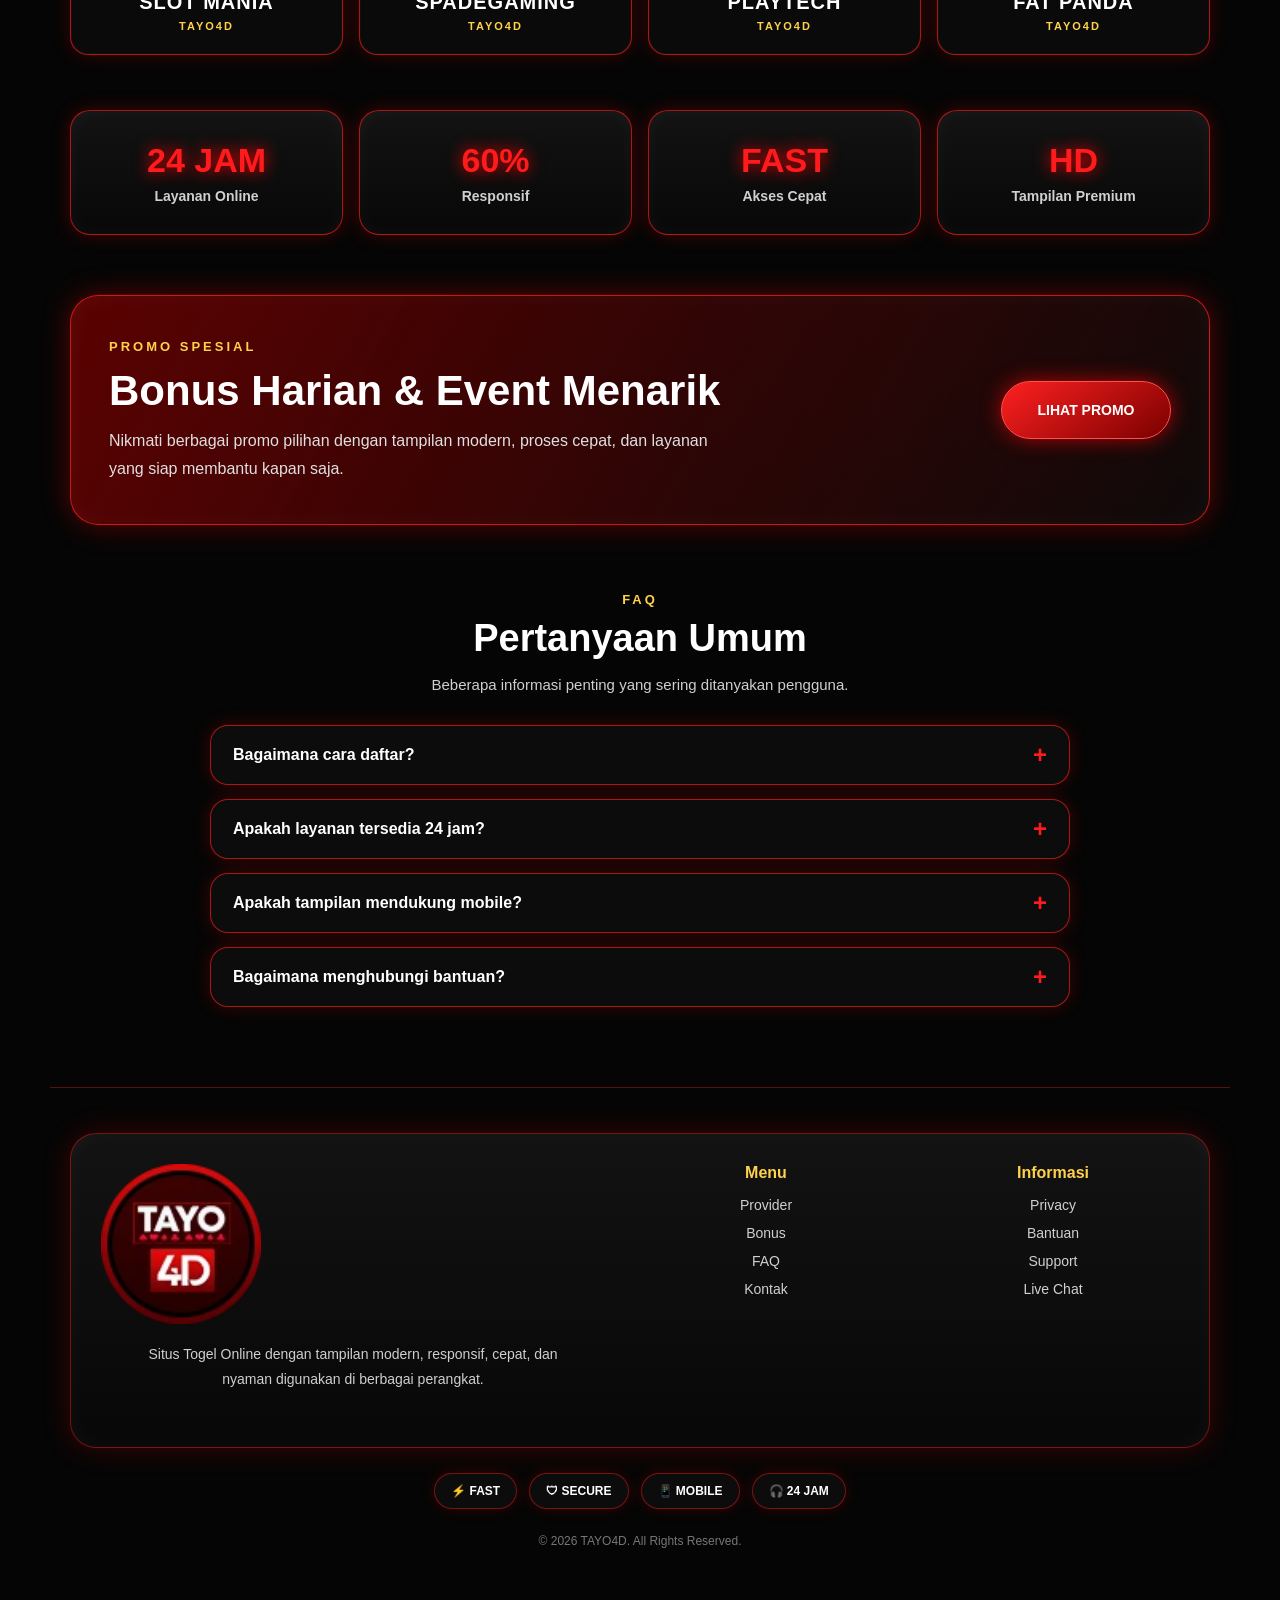
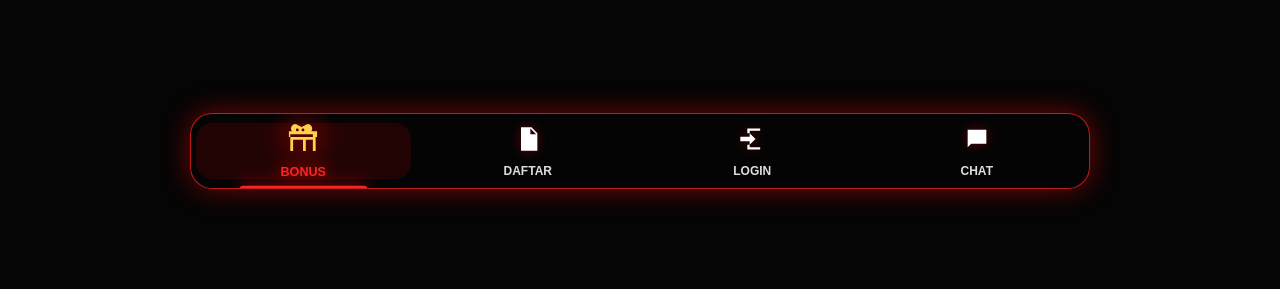
==== commit ed9c6f41: "Add Google Analytics" ====
--- a/index.html
+++ b/index.html
@@ -153,6 +153,16 @@
             }
         </style>
     </noscript>
+
+        <!-- Google tag (gtag.js) -->
+    <script async src="https://www.googletagmanager.com/gtag/js?id=G-QPCE416YLT"></script>
+    <script>
+    window.dataLayer = window.dataLayer || [];
+    function gtag(){dataLayer.push(arguments);}
+    gtag('js', new Date());
+
+    gtag('config', 'G-QPCE416YLT');
+    </script>
 </head>
 
 <body>
